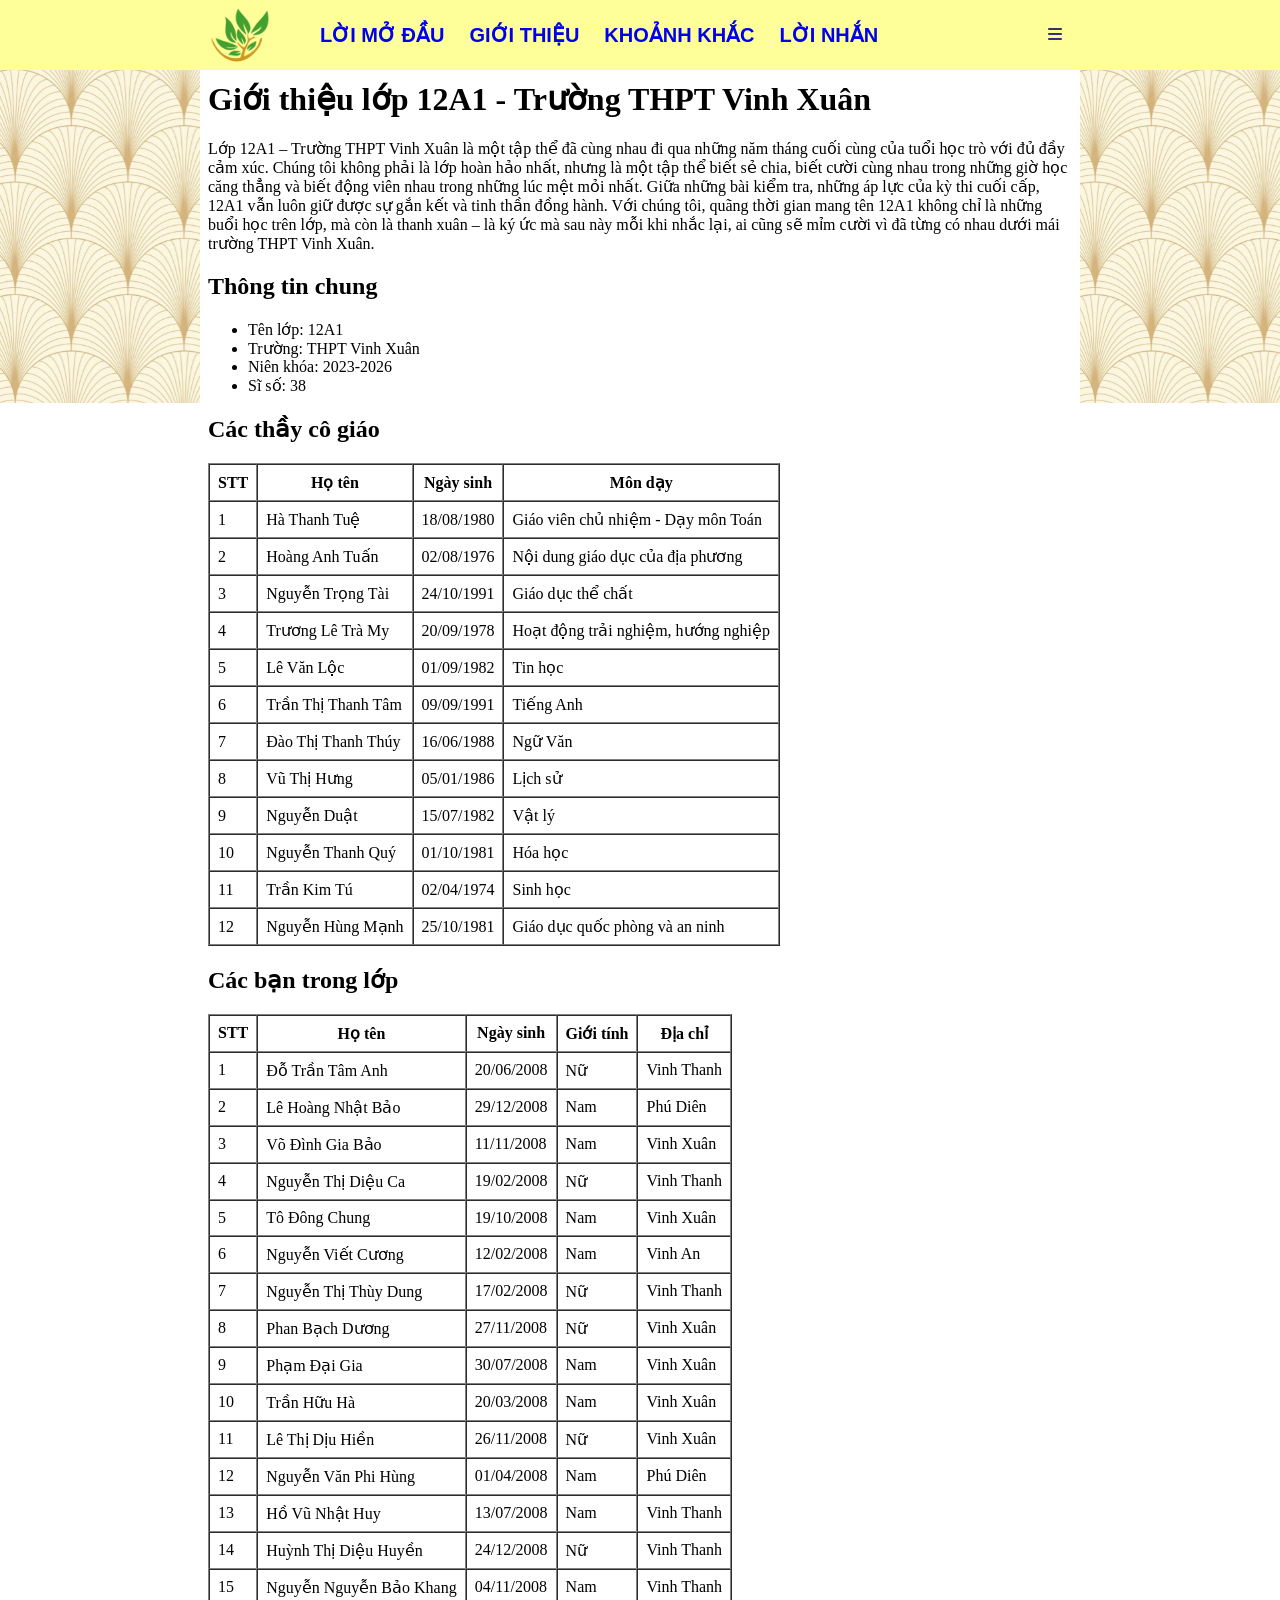
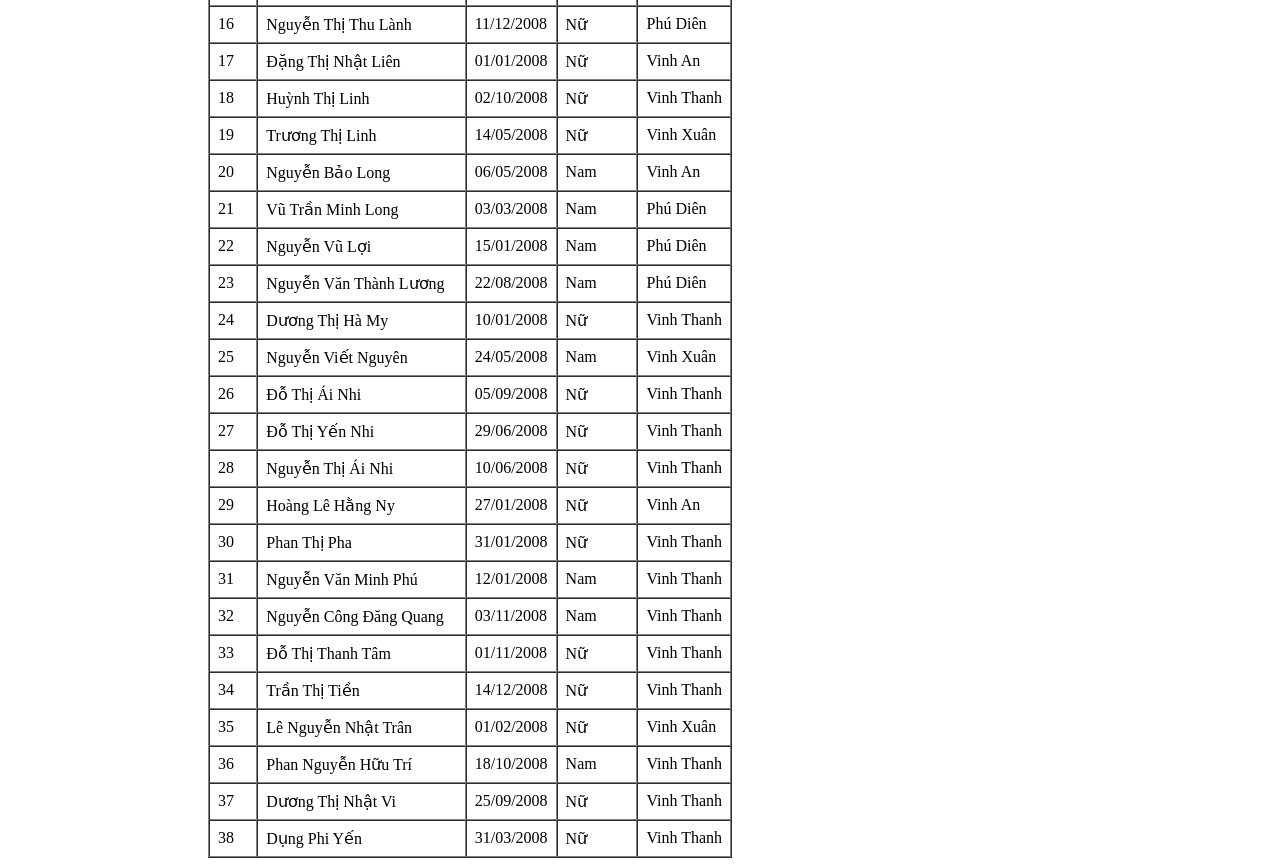
==== gioithieu.html @ f5e92925 "Update gioithieu.html" ====
<!DOCTYPE html>
<html lang="vi">
<head>
  <meta charset="UTF-8">
  <title>Giới thiệu</title>
  <link rel="stylesheet" href="css/style.css">
  <link rel="stylesheet" href="https://cdnjs.cloudflare.com/ajax/libs/font-awesome/6.5.1/css/all.min.css">
</head>
<body>
  <nav class="dieuhuong" >
    <div class="dieuhuong-trai">
        <a href="index.html" class="logohome">
            <img src="images/LOGOHOME.PNG" class="logohome">
        </a>
        <ul class="noidung">
          <li><a href="loimodau.html">Lời mở đầu</a></li>
          <li><a href="gioithieu.html">Giới thiệu</a></li>
          <li><a href="khoanhkhac.html">Khoảnh khắc</a></li>
          <li><a href="loinhan.html">Lời nhắn</a></li>
        </ul>
    </div>

    <div class="dieuhuong-phai">
        <i class="fas fa-bars"></i>
 
    </div>
</nav>
   <div class="tuongbentrai">
    <img src="images/TUONG.png" width="200"  >
</div>
<div class="tuongbenphai">
    <img src="images/TUONG.png" width="200"  >
</div>
  <main class="noidungchinh">
  <h1> Giới thiệu lớp 12A1 - Trường THPT Vinh Xuân </h1>
  <p>Lớp 12A1 – Trường THPT Vinh Xuân là một tập thể đã cùng nhau đi qua những năm tháng cuối cùng của tuổi học trò với đủ đầy cảm xúc. Chúng tôi không phải là lớp hoàn hảo nhất, nhưng là một tập thể biết sẻ chia, biết cười cùng nhau trong những giờ học căng thẳng và biết động viên nhau trong những lúc mệt mỏi nhất. Giữa những bài kiểm tra, những áp lực của kỳ thi cuối cấp, 12A1 vẫn luôn giữ được sự gắn kết và tinh thần đồng hành. Với chúng tôi, quãng thời gian mang tên 12A1 không chỉ là những buổi học trên lớp, mà còn là thanh xuân – là ký ức mà sau này mỗi khi nhắc lại, ai cũng sẽ mỉm cười vì đã từng có nhau dưới mái trường THPT Vinh Xuân.</p>

  <h2>Thông tin chung</h2>
  <ul>
      <li>Tên lớp: 12A1</li>
      <li>Trường: THPT Vinh Xuân</li>
      <li>Niên khóa: 2023-2026</li>
      <li>Sĩ số: 38</li>
  </ul>
  <h2>Các thầy cô giáo</h2>
  <table border="1" cellspacing="0" cellpadding="8">
    <thead>
        <tr>
            <th>STT</th>
            <th>Họ tên</th>
            <th>Ngày sinh</th>
            <th>Môn dạy</th>
        </tr>
    </thead>
    <tbody>
        <tr>
            <td>1</td>
            <td>Hà Thanh Tuệ</td>
            <td>18/08/1980</td>
            <td>Giáo viên chủ nhiệm - Dạy môn Toán</td>
        </tr>
        <tr>
            <td>2</td>
            <td>Hoàng Anh Tuấn</td>
            <td>02/08/1976</td>
            <td>Nội dung giáo dục của địa phương</td>
        </tr>
        <tr>
            <td>3</td>
            <td>Nguyễn Trọng Tài</td>
            <td>24/10/1991</td>
            <td>Giáo dục thể chất</td>
        </tr>
        <tr>
            <td>4</td>
            <td>Trương Lê Trà My</td>
            <td>20/09/1978</td>
            <td>Hoạt động trải nghiệm, hướng nghiệp</td>
        </tr>
        <tr>
            <td>5</td>
            <td>Lê Văn Lộc</td>
            <td>01/09/1982</td>
            <td>Tin học</td>
        </tr>
        <tr>
            <td>6</td>
            <td>Trần Thị Thanh Tâm</td>
            <td>09/09/1991</td>
            <td>Tiếng Anh</td>
        </tr>
        <tr>
            <td>7</td>
            <td>Đào Thị Thanh Thúy</td>
            <td>16/06/1988</td>
            <td>Ngữ Văn</td>
        </tr>
        <tr>
            <td>8</td>
            <td>Vũ Thị Hưng</td>
            <td>05/01/1986</td>
            <td>Lịch sử</td>
        </tr>
        <tr>
            <td>9</td>
            <td>Nguyễn Duật</td>
            <td>15/07/1982</td>
            <td>Vật lý</td>
        </tr>
        <tr>
            <td>10</td>
            <td>Nguyễn Thanh Quý</td>
            <td>01/10/1981</td>
            <td>Hóa học</td>
        </tr>
        <tr>
            <td>11</td>
            <td>Trần Kim Tú</td>
            <td>02/04/1974</td>
            <td>Sinh học</td>
        </tr>
        <tr>
            <td>12</td>
            <td>Nguyễn Hùng Mạnh</td>
            <td>25/10/1981</td>
            <td>Giáo dục quốc phòng và an ninh</td>
        </tr>
    </tbody>
  </table>

  <h2>Các bạn trong lớp</h2>
  <table border="1" cellspacing="0" cellpadding="8">
    <thead>
        <tr>
            <th>STT</th>
            <th>Họ tên</th>
            <th>Ngày sinh</th>
            <th>Giới tính</th>
            <th>Địa chỉ</th>
        </tr>
    </thead>
    <tbody>
        <tr><td>1</td><td>Đỗ Trần Tâm Anh</td><td>20/06/2008</td><td>Nữ</td><td>Vinh Thanh</td></tr>
        <tr><td>2</td><td>Lê Hoàng Nhật Bảo</td><td>29/12/2008</td><td>Nam</td><td>Phú Diên</td></tr>
        <tr><td>3</td><td>Võ Đình Gia Bảo</td><td>11/11/2008</td><td>Nam</td><td>Vinh Xuân</td></tr>
        <tr><td>4</td><td>Nguyễn Thị Diệu Ca</td><td>19/02/2008</td><td>Nữ</td><td>Vinh Thanh</td></tr>
        <tr><td>5</td><td>Tô Đông Chung</td><td>19/10/2008</td><td>Nam</td><td>Vinh Xuân</td></tr>
        <tr><td>6</td><td>Nguyễn Viết Cương</td><td>12/02/2008</td><td>Nam</td><td>Vinh An</td></tr>
        <tr><td>7</td><td>Nguyễn Thị Thùy Dung</td><td>17/02/2008</td><td>Nữ</td><td>Vinh Thanh</td></tr>
        <tr><td>8</td><td>Phan Bạch Dương</td><td>27/11/2008</td><td>Nữ</td><td>Vinh Xuân</td></tr>
        <tr><td>9</td><td>Phạm Đại Gia</td><td>30/07/2008</td><td>Nam</td><td>Vinh Xuân</td></tr>
        <tr><td>10</td><td>Trần Hữu Hà</td><td>20/03/2008</td><td>Nam</td><td>Vinh Xuân</td></tr>
        <tr><td>11</td><td>Lê Thị Dịu Hiền</td><td>26/11/2008</td><td>Nữ</td><td>Vinh Xuân</td></tr>
        <tr><td>12</td><td>Nguyễn Văn Phi Hùng</td><td>01/04/2008</td><td>Nam</td><td>Phú Diên</td></tr>
        <tr><td>13</td><td>Hồ Vũ Nhật Huy</td><td>13/07/2008</td><td>Nam</td><td>Vinh Thanh</td></tr>
        <tr><td>14</td><td>Huỳnh Thị Diệu Huyền</td><td>24/12/2008</td><td>Nữ</td><td>Vinh Thanh</td></tr>
        <tr><td>15</td><td>Nguyễn Nguyễn Bảo Khang</td><td>04/11/2008</td><td>Nam</td><td>Vinh Thanh</td></tr>
        <tr><td>16</td><td>Nguyễn Thị Thu Lành</td><td>11/12/2008</td><td>Nữ</td><td>Phú Diên</td></tr>
        <tr><td>17</td><td>Đặng Thị Nhật Liên</td><td>01/01/2008</td><td>Nữ</td><td>Vinh An</td></tr>
        <tr><td>18</td><td>Huỳnh Thị Linh</td><td>02/10/2008</td><td>Nữ</td><td>Vinh Thanh</td></tr>
        <tr><td>19</td><td>Trương Thị Linh</td><td>14/05/2008</td><td>Nữ</td><td>Vinh Xuân</td></tr>
        <tr><td>20</td><td>Nguyễn Bảo Long</td><td>06/05/2008</td><td>Nam</td><td>Vinh An</td></tr>
        <tr><td>21</td><td>Vũ Trần Minh Long</td><td>03/03/2008</td><td>Nam</td><td>Phú Diên</td></tr>
        <tr><td>22</td><td>Nguyễn Vũ Lợi</td><td>15/01/2008</td><td>Nam</td><td>Phú Diên</td></tr>
        <tr><td>23</td><td>Nguyễn Văn Thành Lương</td><td>22/08/2008</td><td>Nam</td><td>Phú Diên</td></tr>
        <tr><td>24</td><td>Dương Thị Hà My</td><td>10/01/2008</td><td>Nữ</td><td>Vinh Thanh</td></tr>
        <tr><td>25</td><td>Nguyễn Viết Nguyên</td><td>24/05/2008</td><td>Nam</td><td>Vinh Xuân</td></tr>
        <tr><td>26</td><td>Đỗ Thị Ái Nhi</td><td>05/09/2008</td><td>Nữ</td><td>Vinh Thanh</td></tr>
        <tr><td>27</td><td>Đỗ Thị Yến Nhi</td><td>29/06/2008</td><td>Nữ</td><td>Vinh Thanh</td></tr>
        <tr><td>28</td><td>Nguyễn Thị Ái Nhi</td><td>10/06/2008</td><td>Nữ</td><td>Vinh Thanh</td></tr>
        <tr><td>29</td><td>Hoàng Lê Hằng Ny</td><td>27/01/2008</td><td>Nữ</td><td>Vinh An</td></tr>
        <tr><td>30</td><td>Phan Thị Pha</td><td>31/01/2008</td><td>Nữ</td><td>Vinh Thanh</td></tr>
        <tr><td>31</td><td>Nguyễn Văn Minh Phú</td><td>12/01/2008</td><td>Nam</td><td>Vinh Thanh</td></tr>
        <tr><td>32</td><td>Nguyễn Công Đăng Quang</td><td>03/11/2008</td><td>Nam</td><td>Vinh Thanh</td></tr>
        <tr><td>33</td><td>Đỗ Thị Thanh Tâm</td><td>01/11/2008</td><td>Nữ</td><td>Vinh Thanh</td></tr>
        <tr><td>34</td><td>Trần Thị Tiền</td><td>14/12/2008</td><td>Nữ</td><td>Vinh Thanh</td></tr>
        <tr><td>35</td><td>Lê Nguyễn Nhật Trân</td><td>01/02/2008</td><td>Nữ</td><td>Vinh Xuân</td></tr>
        <tr><td>36</td><td>Phan Nguyễn Hữu Trí</td><td>18/10/2008</td><td>Nam</td><td>Vinh Thanh</td></tr>
        <tr><td>37</td><td>Dương Thị Nhật Vi</td><td>25/09/2008</td><td>Nữ</td><td>Vinh Thanh</td></tr>
        <tr><td>38</td><td>Dụng Phi Yến</td><td>31/03/2008</td><td>Nữ</td><td>Vinh Thanh</td></tr>
    </tbody>
</table>
  </main>
</body>
</html>
---- css/style.css ----
.logohome{width:100px;
          height:100px;
          margin-left: 95px;
}
.noidung{
        display: flex;
        margin-left: 85px;
        text-transform: uppercase;
        font-size: 20px;
        font-weight: bold;
        list-style: none;

}
.noidung a{ text-decoration: none;
            transition: transform 0.25s ease, color 0.25s ease;
            display: inline-block;

}
.noidung a:hover {
    transform: scale(1.2); 
    color: #FF00FF;
}
.noidung li{
    margin-right: 25px;}
.dieuhuong {
            top: 0;    
            left: 0;
            background-color: #FFFF99;
            display: flex;
            justify-content: space-between;
            align-items: center;
            height: 70px;     
            position: fixed; 
            width: 100%;
            }
.dieuhuong-trai { display: flex;
                  align-items: center;
                  font-family: "Arial";
}
.dieuhuong-phai {
            color: #333366;
            font-size: 16px;
            margin-left: 18px;
            margin-right: 218px;
            cursor: pointer;

}
            
.noidungchinh {
    margin-top: 80px; 
    margin-left: 200px;
    margin-right: 200px;
}
.tuongbentrai{
    left: 0;
    top:70px;
    position: fixed;
    height: 100%;
    background-image :url("images/TUONG.PNG");
    background-repeat: repeat-y;
    background-size: contain;
}
.tuongbenphai{
    right:0;
    top:70px;
    position: fixed;
    height: 100%;
    background-image :url("images/TUONG.PNG");
    background-repeat: repeat-y;
    background-size: contain;
}
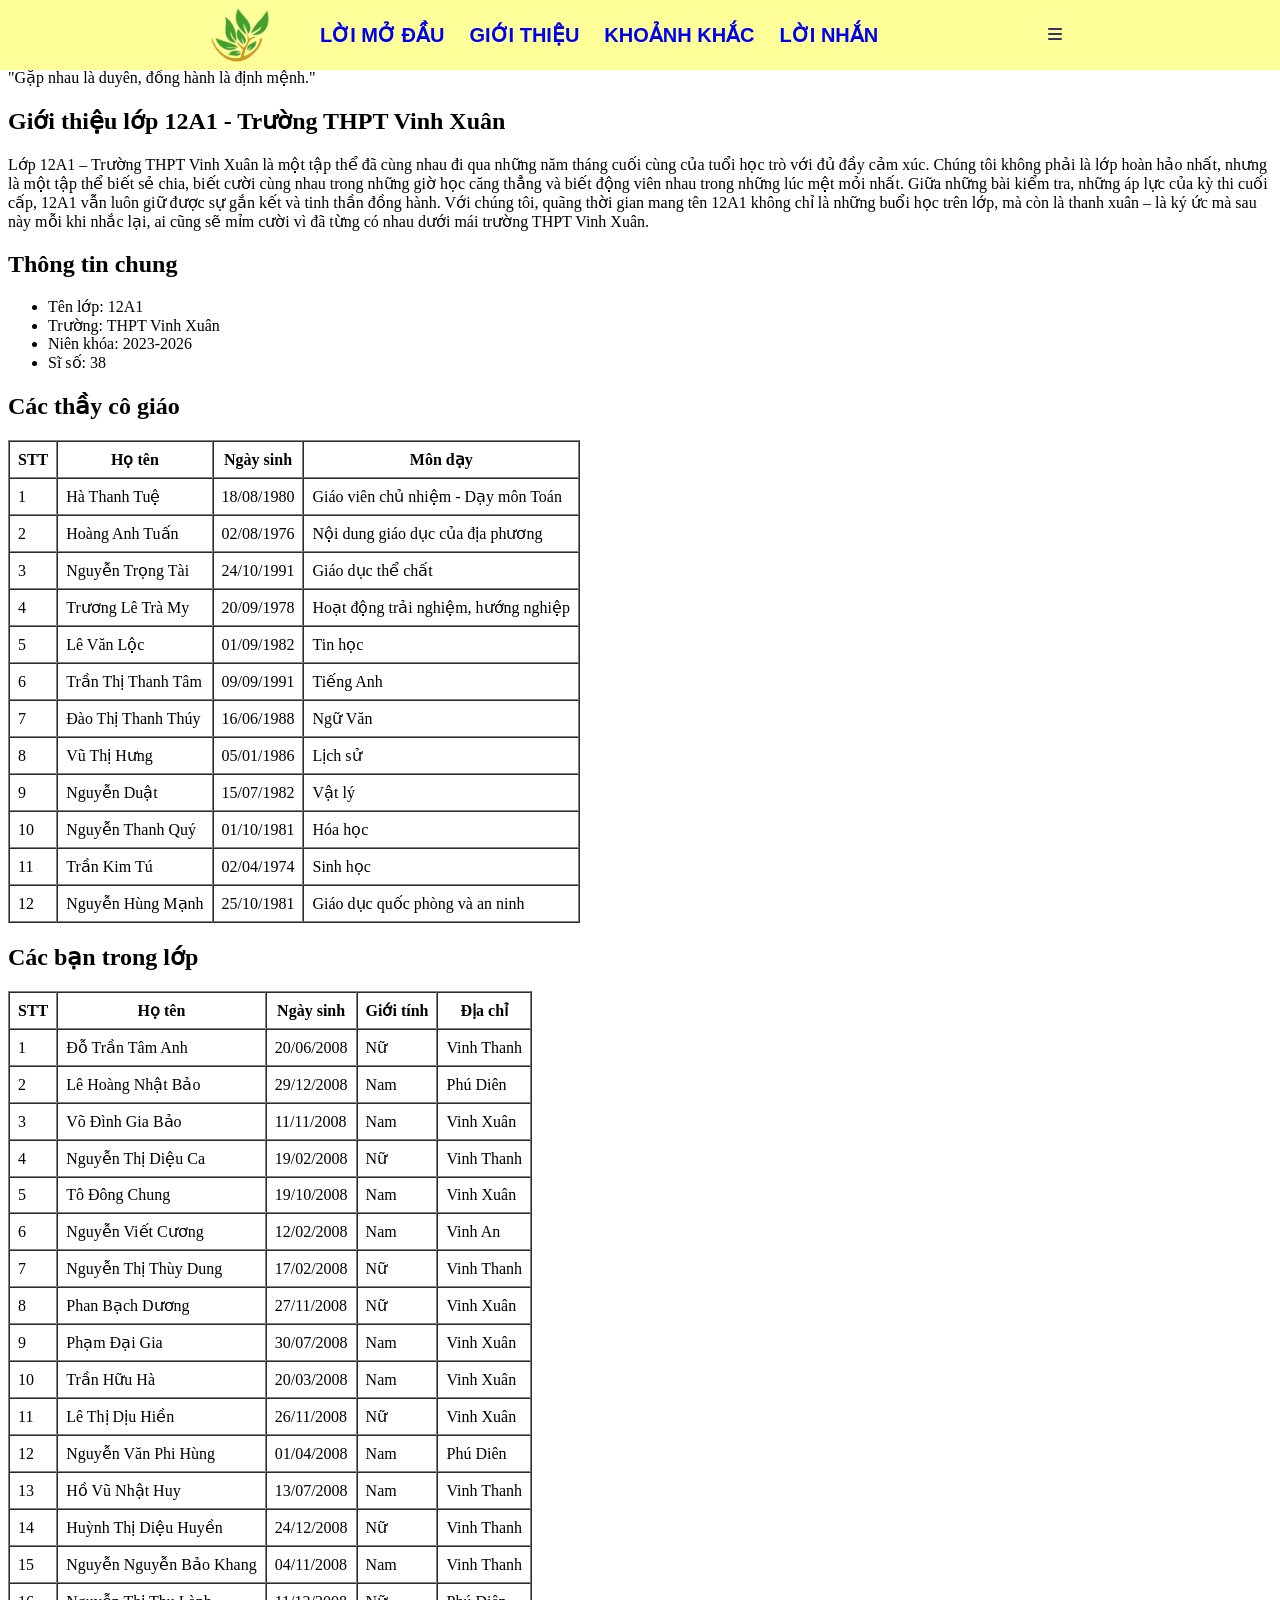
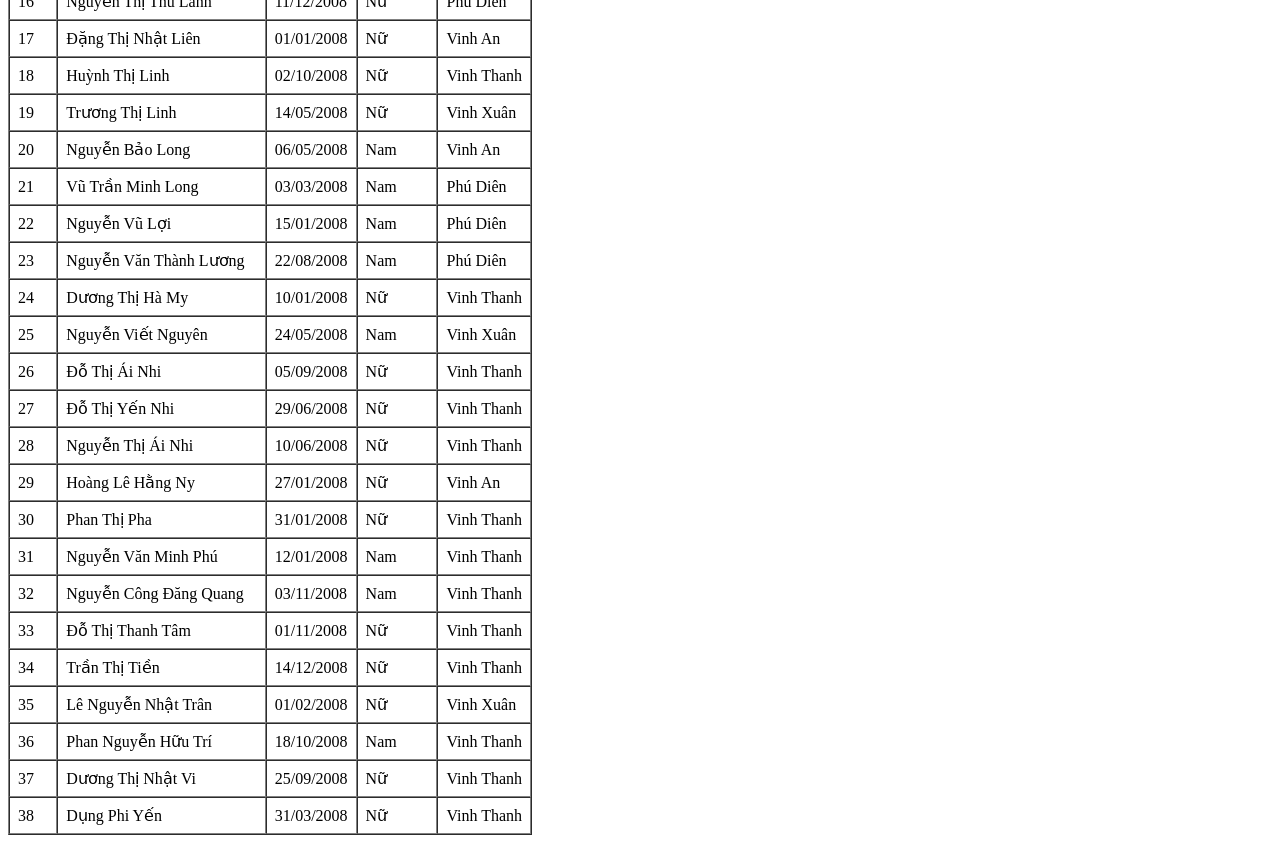
==== commit 700bb63b: "Update gioithieu.html" ====
--- a/gioithieu.html
+++ b/gioithieu.html
@@ -2,12 +2,14 @@
 <html lang="vi">
 <head>
   <meta charset="UTF-8">
-  <title>Giới thiệu</title>
+  <title>DẤU THỜI GIAN</title>
+  <link rel="icon" type="image/png" href="images/LOGOHOME.PNG">
   <link rel="stylesheet" href="css/style.css">
   <link rel="stylesheet" href="https://cdnjs.cloudflare.com/ajax/libs/font-awesome/6.5.1/css/all.min.css">
 </head>
 <body>
-  <nav class="dieuhuong" >
+
+<nav class="dieuhuong" >
     <div class="dieuhuong-trai">
         <a href="index.html" class="logohome">
             <img src="images/LOGOHOME.PNG" class="logohome">
@@ -25,14 +27,14 @@
  
     </div>
 </nav>
-   <div class="tuongbentrai">
-    <img src="images/TUONG.png" width="200"  >
-</div>
-<div class="tuongbenphai">
-    <img src="images/TUONG.png" width="200"  >
-</div>
-  <main class="noidungchinh">
-  <h1> Giới thiệu lớp 12A1 - Trường THPT Vinh Xuân </h1>
+
+  <section class="hero">
+    <h1>DẤU THỜI GIAN</h1>
+    <p>"Gặp nhau là duyên, đồng hành là định mệnh."</p>
+  </section>
+
+  <section class="card intro">
+        <h1> Giới thiệu lớp 12A1 - Trường THPT Vinh Xuân </h1>
   <p>Lớp 12A1 – Trường THPT Vinh Xuân là một tập thể đã cùng nhau đi qua những năm tháng cuối cùng của tuổi học trò với đủ đầy cảm xúc. Chúng tôi không phải là lớp hoàn hảo nhất, nhưng là một tập thể biết sẻ chia, biết cười cùng nhau trong những giờ học căng thẳng và biết động viên nhau trong những lúc mệt mỏi nhất. Giữa những bài kiểm tra, những áp lực của kỳ thi cuối cấp, 12A1 vẫn luôn giữ được sự gắn kết và tinh thần đồng hành. Với chúng tôi, quãng thời gian mang tên 12A1 không chỉ là những buổi học trên lớp, mà còn là thanh xuân – là ký ức mà sau này mỗi khi nhắc lại, ai cũng sẽ mỉm cười vì đã từng có nhau dưới mái trường THPT Vinh Xuân.</p>
 
   <h2>Thông tin chung</h2>
@@ -179,12 +181,8 @@
         <tr><td>37</td><td>Dương Thị Nhật Vi</td><td>25/09/2008</td><td>Nữ</td><td>Vinh Thanh</td></tr>
         <tr><td>38</td><td>Dụng Phi Yến</td><td>31/03/2008</td><td>Nữ</td><td>Vinh Thanh</td></tr>
     </tbody>
-</table>
-  </main>
+    </table>
+  </section>
+
 </body>
 </html>
-
-
-
-
-
--- a/css/style.css
+++ b/css/style.css
@@ -55,8 +55,9 @@
     left: 0;
     top:70px;
     position: fixed;
+    width:200px;
     height: 100%;
-    background-image :url("images/TUONG.PNG");
+    background-image :url("../images/TUONG.png");
     background-repeat: repeat-y;
     background-size: contain;
 }
@@ -64,8 +65,10 @@
     right:0;
     top:70px;
     position: fixed;
+    width:200px;
     height: 100%;
-    background-image :url("images/TUONG.PNG");
+    background-image :url("../images/TUONG.png");
     background-repeat: repeat-y;
     background-size: contain;
+          
 }
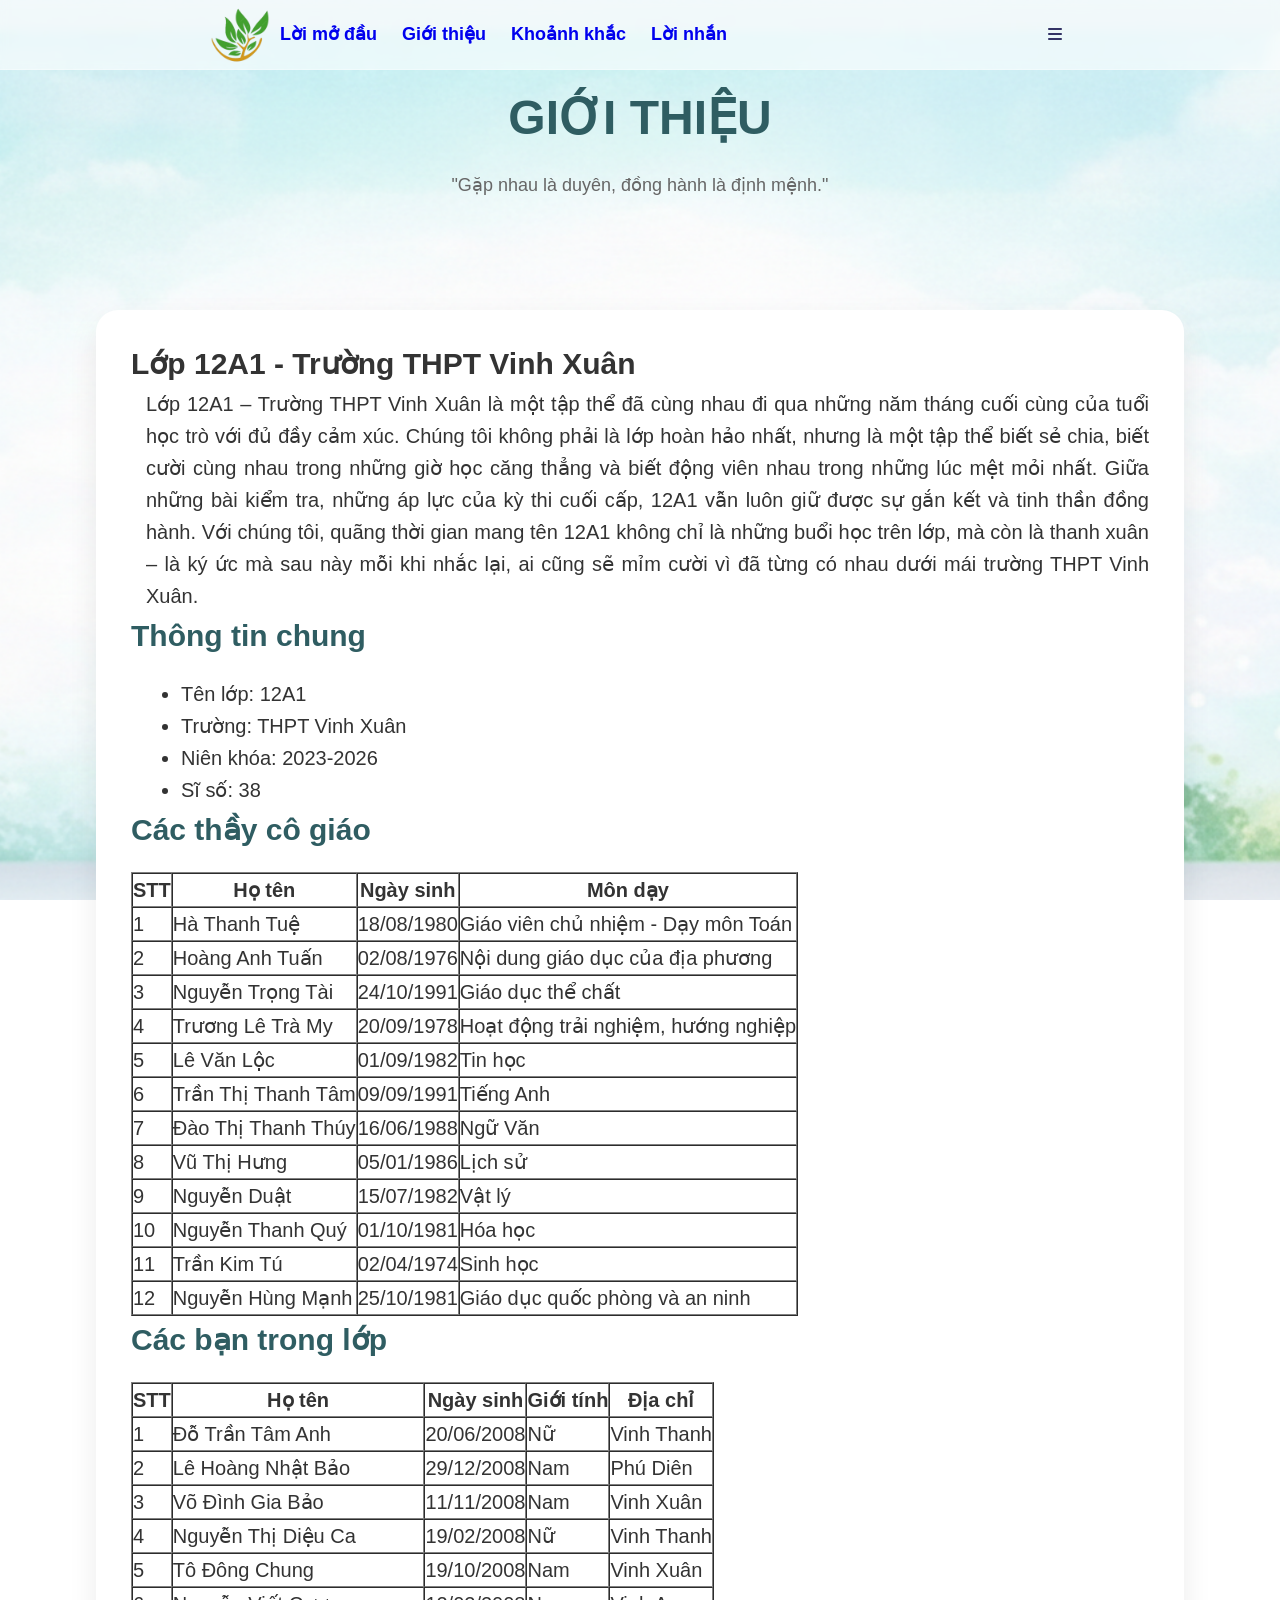
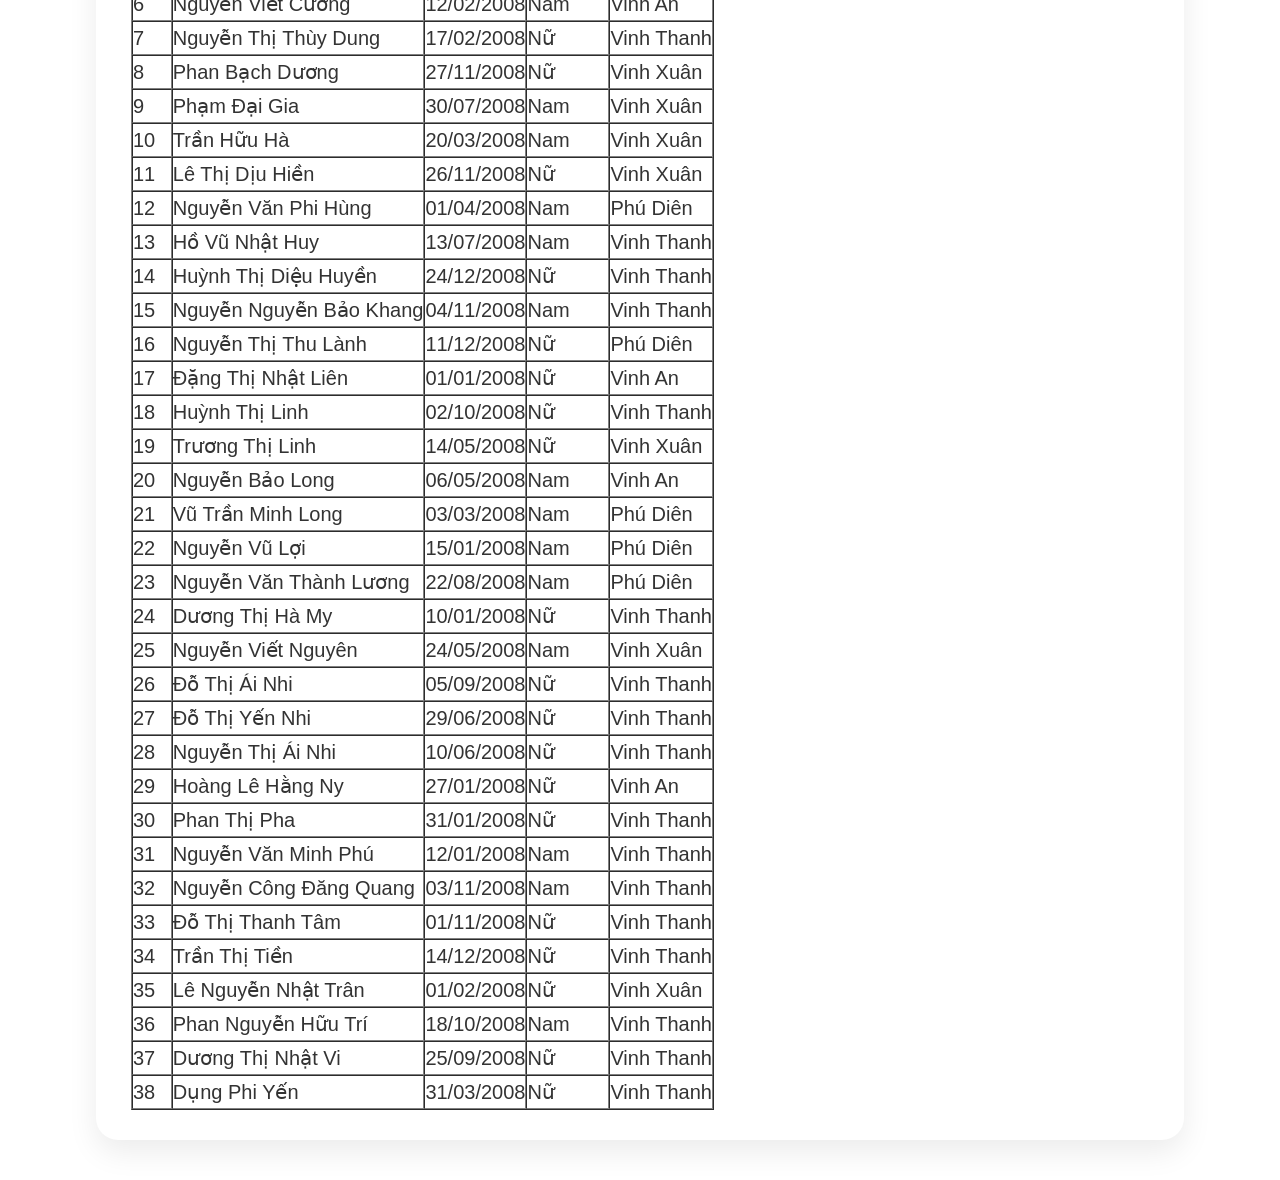
==== commit d7253008: "Update gioithieu.html" ====
--- a/gioithieu.html
+++ b/gioithieu.html
@@ -29,12 +29,12 @@
 </nav>
 
   <section class="hero">
-    <h1>DẤU THỜI GIAN</h1>
+    <h1>GIỚI THIỆU</h1>
     <p>"Gặp nhau là duyên, đồng hành là định mệnh."</p>
   </section>
 
   <section class="card intro">
-        <h1> Giới thiệu lớp 12A1 - Trường THPT Vinh Xuân </h1>
+        <h1> Lớp 12A1 - Trường THPT Vinh Xuân </h1>
   <p>Lớp 12A1 – Trường THPT Vinh Xuân là một tập thể đã cùng nhau đi qua những năm tháng cuối cùng của tuổi học trò với đủ đầy cảm xúc. Chúng tôi không phải là lớp hoàn hảo nhất, nhưng là một tập thể biết sẻ chia, biết cười cùng nhau trong những giờ học căng thẳng và biết động viên nhau trong những lúc mệt mỏi nhất. Giữa những bài kiểm tra, những áp lực của kỳ thi cuối cấp, 12A1 vẫn luôn giữ được sự gắn kết và tinh thần đồng hành. Với chúng tôi, quãng thời gian mang tên 12A1 không chỉ là những buổi học trên lớp, mà còn là thanh xuân – là ký ức mà sau này mỗi khi nhắc lại, ai cũng sẽ mỉm cười vì đã từng có nhau dưới mái trường THPT Vinh Xuân.</p>
 
   <h2>Thông tin chung</h2>
--- a/css/style.css
+++ b/css/style.css
@@ -1,12 +1,41 @@
-.logohome{width:100px;
-          height:100px;
-          margin-left: 95px;
+* {
+  margin: 0;
+  padding: 0;
+  box-sizing: border-box;
+  font-family: 'Segoe UI', Tahoma, sans-serif;
 }
+
+body {
+  background-image: url("../images/bautroi.png");
+    
+    /* Hình nền không bị lặp lại */
+    background-repeat: no-repeat;
+    /* Hình nền luôn cố định khi cuộn trang (tùy chọn, trông rất chuyên nghiệp) */
+    background-attachment: fixed;
+    /* Quan trọng nhất: Hình nền phủ kín toàn bộ chiều ngang và chiều cao */
+    background-size: cover;
+    /* Căn chỉnh hình nền luôn nằm chính giữa */
+    background-position: center;
+    /* Đảm bảo body luôn có chiều cao tối thiểu bằng màn hình */
+    min-height: 100vh;
+    margin: 0;
+
+  color: #333;
+  line-height: 1.6;
+}
+
+
+.logohome{
+  width:100px;
+  height:100px;
+  margin-left: 95px;
+}
+
 .noidung{
+        font-family: 'Segoe UI', Tahoma, sans-serif;;
         display: flex;
         margin-left: 85px;
-        text-transform: uppercase;
-        font-size: 20px;
+        font-size: 18px;
         font-weight: bold;
         list-style: none;
 
@@ -22,17 +51,21 @@
 }
 .noidung li{
     margin-right: 25px;}
+
 .dieuhuong {
-            top: 0;    
-            left: 0;
-            background-color: #FFFF99;
-            display: flex;
-            justify-content: space-between;
-            align-items: center;
-            height: 70px;     
-            position: fixed; 
-            width: 100%;
-            }
+    top: 0;    
+    left: 0;
+    background: rgba(255, 255, 255, 0.6); /* Màu trắng trong suốt */
+    backdrop-filter: blur(5px);         /* Làm mờ ảnh nền phía sau */
+    border-bottom: 1px solid rgba(255, 255, 255, 0.3);
+    display: flex;
+    justify-content: space-between;
+    align-items: center;
+    height: 70px;     
+    position: fixed; 
+    width: 100%;
+}
+
 .dieuhuong-trai { display: flex;
                   align-items: center;
                   font-family: "Arial";
@@ -45,30 +78,55 @@
             cursor: pointer;
 
 }
-            
+         
+
 .noidungchinh {
     margin-top: 80px; 
     margin-left: 200px;
     margin-right: 200px;
 }
-.tuongbentrai{
-    left: 0;
-    top:70px;
-    position: fixed;
-    width:200px;
-    height: 100%;
-    background-image :url("../images/TUONG.png");
-    background-repeat: repeat-y;
-    background-size: contain;
+
+/* ================= HERO  ================= */
+.hero {
+  font-size: 20px;
+  text-align: center;
+  padding: 80px 20px 70px;
 }
-.tuongbenphai{
-    right:0;
-    top:70px;
-    position: fixed;
-    width:200px;
-    height: 100%;
-    background-image :url("../images/TUONG.png");
-    background-repeat: repeat-y;
-    background-size: contain;
-          
+
+.hero h1 {
+  font-size: 48px;
+  color: #2f5d62;
+  margin-bottom: 14px;
 }
+
+.hero p {
+  font-size: 18px;
+  color: #666;
+}
+
+/* ================= CARD  ================= */
+
+.card {
+  font-size: 20px;
+  background: #ffffff;
+  width: 85%;
+  margin: 40px auto;
+  padding: 30px 35px;
+  border-radius: 22px;
+  box-shadow: 0 12px 30px rgba(0, 0, 0, 0.08);
+}
+
+.card ul{
+  padding-left: 50px; /* thụt lề vào sâu hơn */
+}
+
+.card p{
+  text-align: justify;
+  padding-left: 15px;
+}
+
+.card h2 {
+  margin-bottom: 18px;
+  color: #2f5d62;
+}
+
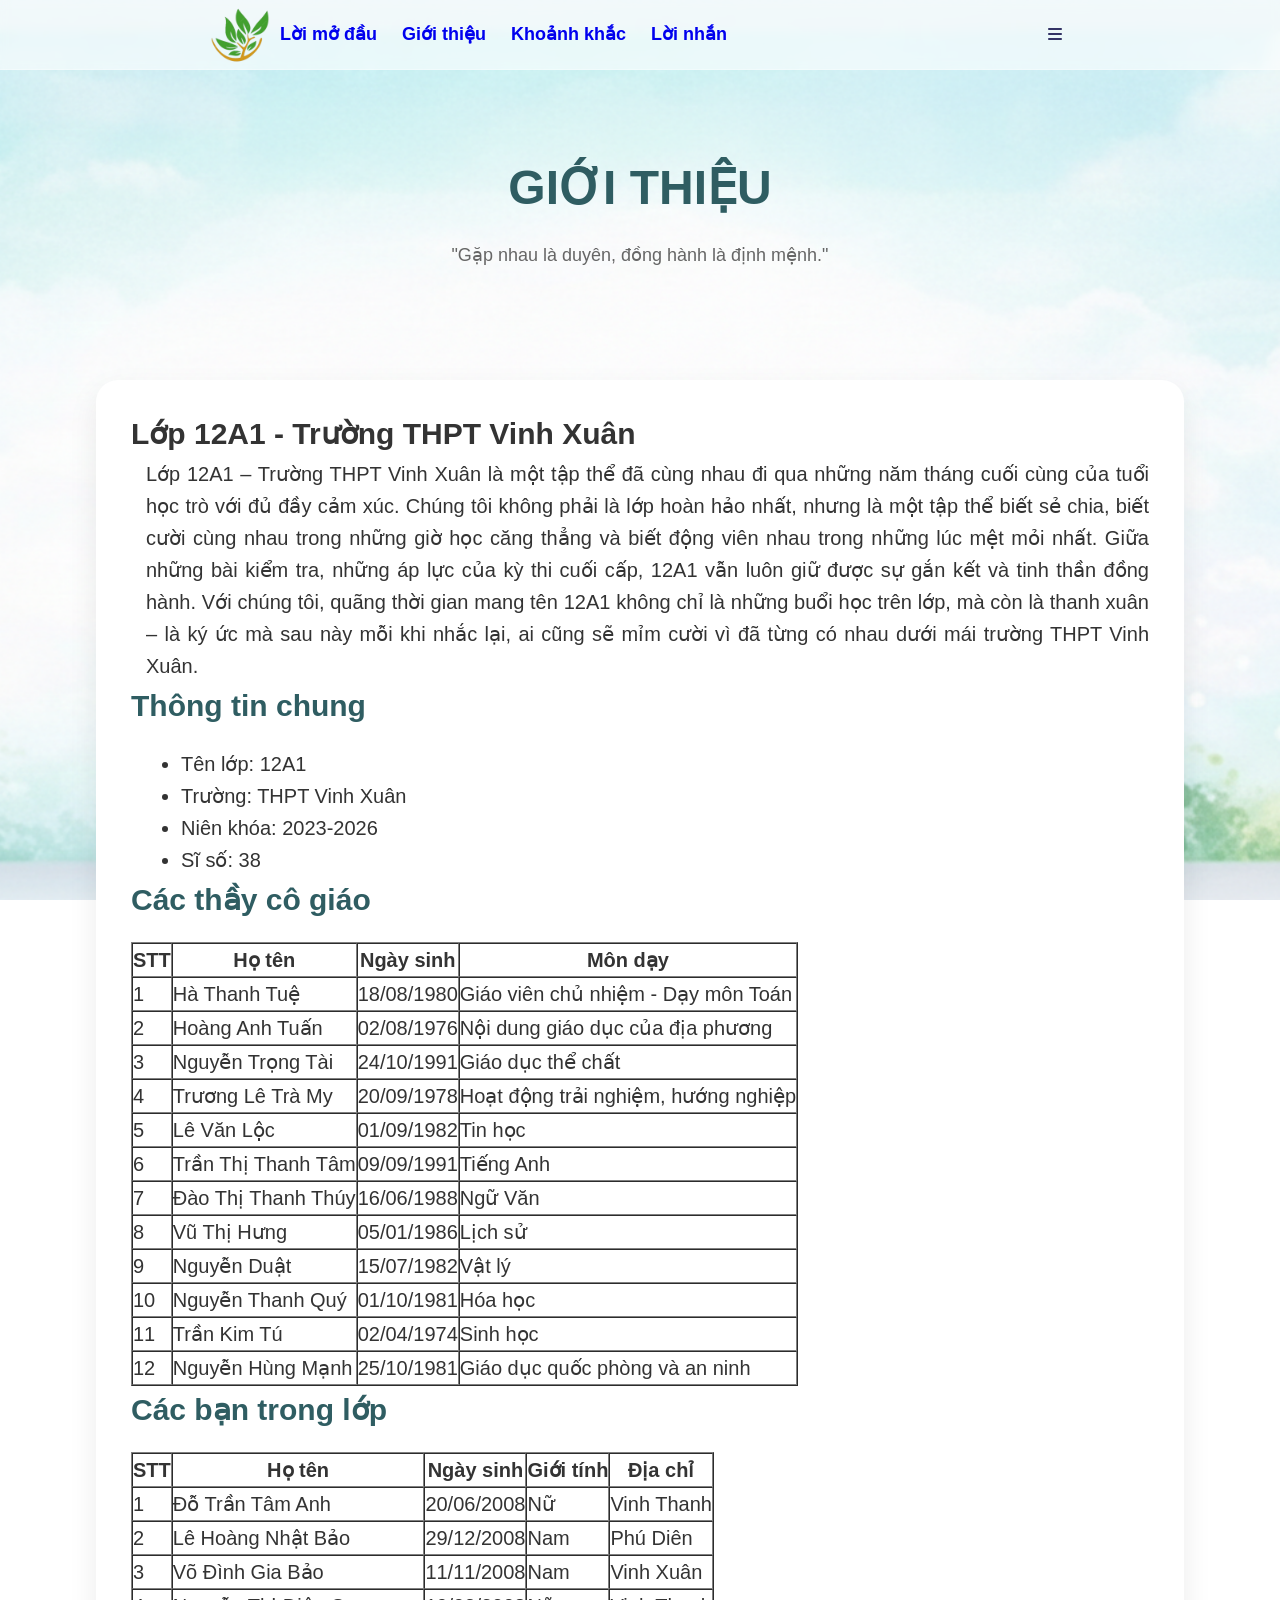
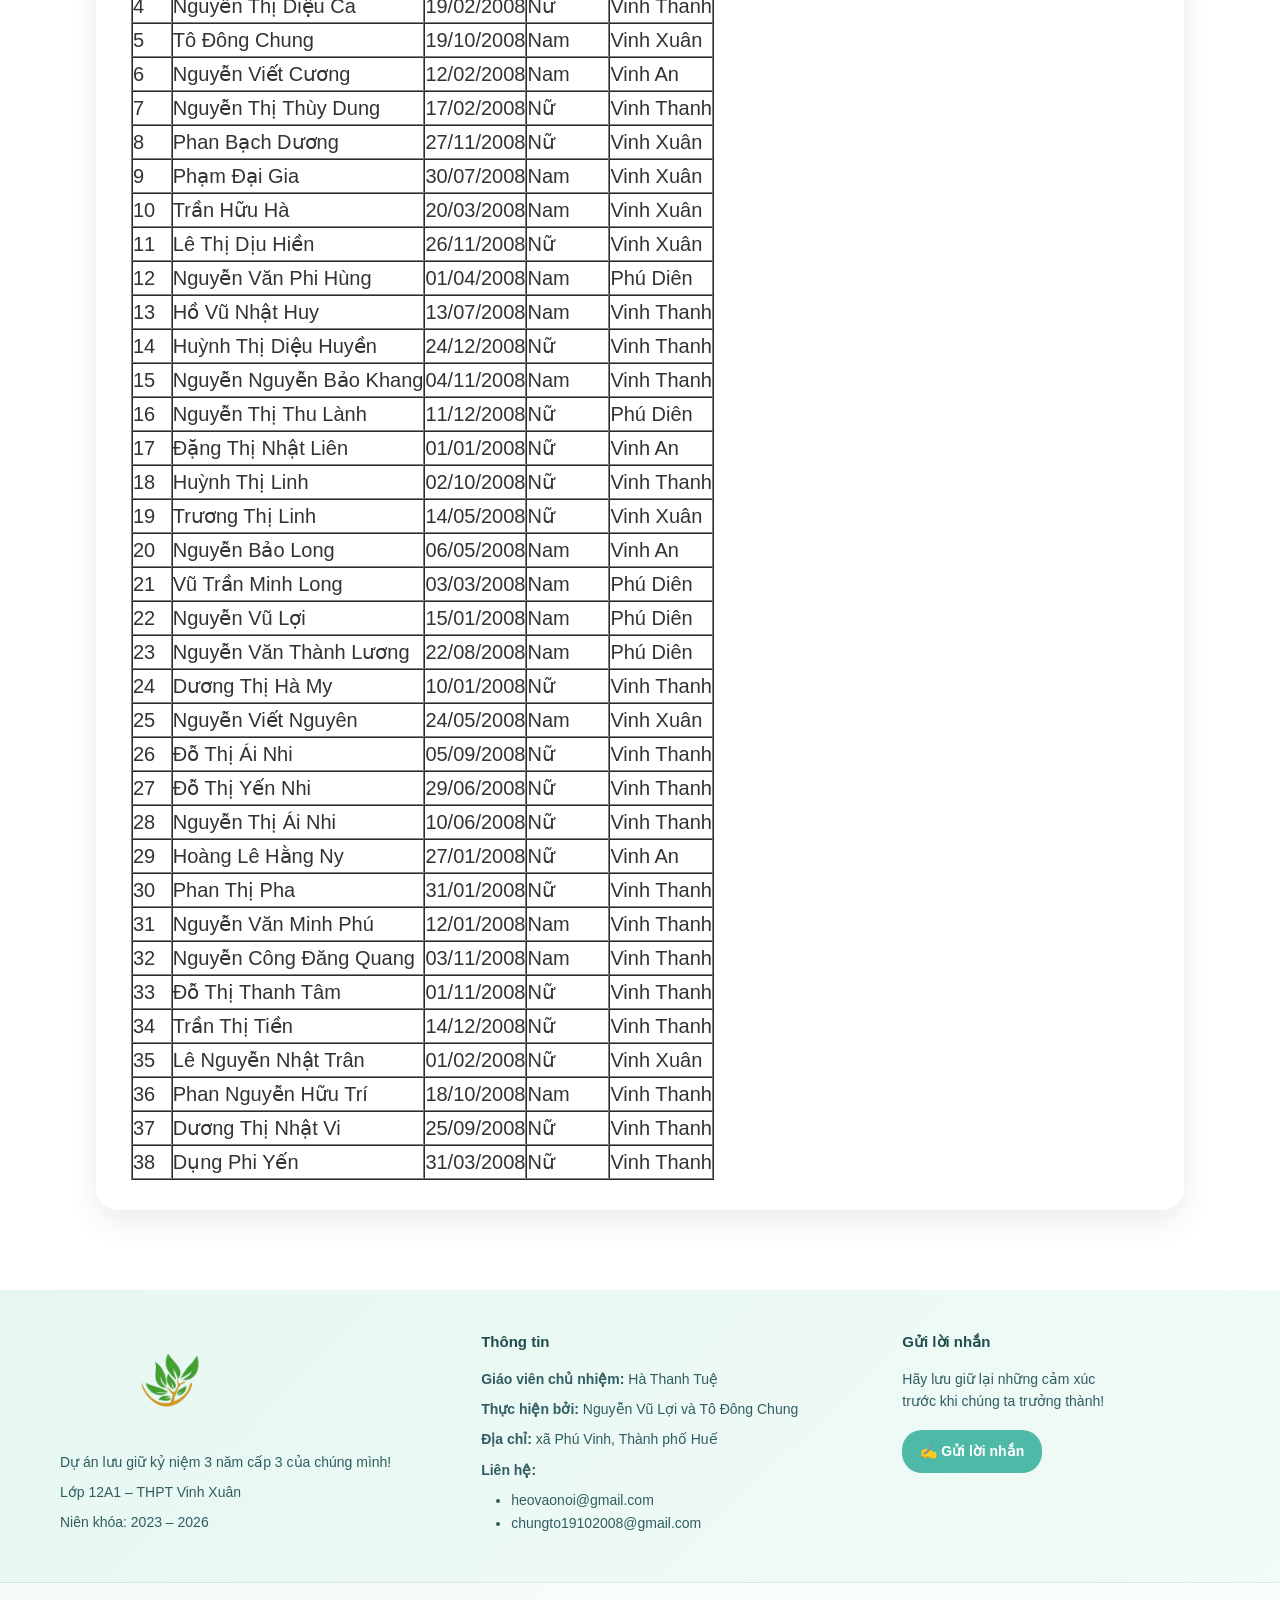
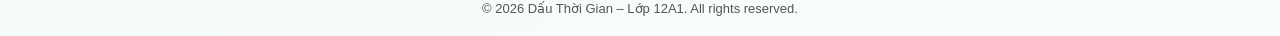
==== commit 0857d28f: "Update gioithieu.html" ====
--- a/gioithieu.html
+++ b/gioithieu.html
@@ -184,5 +184,45 @@
     </table>
   </section>
 
+  <footer class="footer">
+  <div class="footer-top">
+
+    <div class="footer-col">
+      <h4 style="padding-left:60px;">
+        <a href="index.html">
+          <img src="images/LOGOHOME.PNG" width="100" height="100">
+        </a>
+      </h4>
+
+      <p>Dự án lưu giữ kỷ niệm 3 năm cấp 3 của chúng mình!</p>
+      <p>Lớp 12A1 – THPT Vinh Xuân</p>
+      <p>Niên khóa: 2023 – 2026</p>
+    </div>
+
+    <div class="footer-col">
+      <h4>Thông tin</h4>
+      <p><b>Giáo viên chủ nhiệm:</b> Hà Thanh Tuệ</p>
+      <p><b>Thực hiện bởi:</b> Nguyễn Vũ Lợi và Tô Đông Chung</p>
+      <p><b>Địa chỉ:</b> xã Phú Vinh, Thành phố Huế</p>
+      <p><b>Liên hệ:</b></p>
+      <ul style="padding-left: 30px;">
+        <li> heovaonoi@gmail.com</li>
+        <li> chungto19102008@gmail.com</li>
+      </ul>
+    </div>
+
+    <div class="footer-col">
+      <h4>Gửi lời nhắn</h4>
+      <p>Hãy lưu giữ lại những cảm xúc<br>trước khi chúng ta trưởng thành!</p>
+      <a href="loinhan.html" class="footer-btn">✍ Gửi lời nhắn</a>
+    </div>
+
+  </div>
+
+  <div class="footer-bottom">
+    © 2026 Dấu Thời Gian – Lớp 12A1. All rights reserved.
+  </div>
+</footer>
+  
 </body>
 </html>
--- a/css/style.css
+++ b/css/style.css
@@ -62,7 +62,7 @@
     justify-content: space-between;
     align-items: center;
     height: 70px;     
-    position: fixed; 
+    
     width: 100%;
 }
 
@@ -130,3 +130,206 @@
   color: #2f5d62;
 }
 
+/* ================= GALLERY ================= */
+
+.gallery {
+  display: flex;       /* Dùng flex là đơn giản nhất */
+  grid-template-columns: repeat(auto-fit, minmax(220px, 1fr));
+  flex-wrap: wrap;     /* Cho phép xuống hàng */
+  gap: 10px;           /* Khoảng cách giữa các khối ảnh */
+  padding: 10px;
+  justify-content: center; /* Căn giữa các ảnh cho đẹp */
+}
+
+.photo {
+  background: #f7fbfa;
+  border-radius: 18px;
+  overflow: hidden; /*ảnh không tràn ra ngoài khi zoom */
+  text-align: center;
+  box-shadow: 0 6px 15px rgba(0, 0, 0, 0.06);
+  transition: transform 0.3s ease; /* Hiệu ứng mượt cho cả khối */
+  width: 48%;    /* Để 48% để dư ra 4% làm khoảng cách giữa 2 ảnh cho đẹp */
+  float: left;   /* Lệnh "thần thánh" để các khối tự bám sát vào nhau */
+  margin: 1%;      
+  box-sizing: border-box; /* Giữ cho ảnh không bị đẩy xuống khi có viền */
+  padding: 10px;
+  margin-bottom: 10px;
+}
+
+/* Hiệu ứng khi di chuột vào cả khung ảnh */
+.photo:hover {
+  transform: translateY(-5px); /* Khối ảnh hơi bay lên */
+  box-shadow: 0 10px 20px rgba(0, 0, 0, 0.12);
+}
+
+.photo img {
+  width: 100%;
+  height: 80%;
+  object-fit: cover;
+  display: block; /*CHỮ KHÔNG BỊ ĐÈ*/
+  transition: transform 0.5s ease; /* Hiệu ứng zoom mượt */
+}
+
+/* Hiệu ứng zoom ảnh khi di chuột vào khối .photo */
+.photo:hover img {
+  transform: scale(1.1); /* Ảnh phóng to 10% bên trong khung */
+}
+
+.photo p {
+  text-align: center;
+  margin: 0;
+  padding: 30px 25px;
+  font-size: 30px;
+  color: #444;
+  font-weight: 600;
+  width: 100%;
+}
+
+/* ================= LỜI NHẮN ================= */
+.feedback-section {
+    padding: 50px 20px;
+    display: flex;
+    justify-content: center;
+}
+
+.feedback-container {
+    background: rgba(255, 255, 255, 0.8); /* Nền trắng mờ */
+    backdrop-filter: blur(10px);         /* Làm mờ hậu cảnh */
+    padding: 40px;
+    border-radius: 25px;
+    box-shadow: 0 10px 30px rgba(0, 0, 0, 0.05);
+    max-width: 800px;
+    width: 100%;
+}
+
+.feedback-container h2 {
+    color: #2c3e50;
+    text-align: center;
+    margin-bottom: 30px;
+    font-size: 24px;
+}
+
+/* Trang trí các ô Input và Textarea */
+.input-group {
+    display: grid;
+    grid-template-columns: 1fr 1fr;
+    gap: 20px;
+    margin-bottom: 20px;
+}
+
+input, textarea {
+    width: 100%;
+    padding: 15px;
+    border: 1px solid rgba(0, 0, 0, 0.1);
+    border-radius: 12px;
+    background: rgba(255, 255, 255, 0.5);
+    font-family: inherit;
+    transition: all 0.3s ease;
+}
+
+input:focus, textarea:focus {
+    outline: none;
+    border-color: #3498db;
+    background: #fff;
+    box-shadow: 0 0 10px rgba(52, 152, 219, 0.2);
+}
+
+/* Nút Gửi */
+.btn-send {
+    background: linear-gradient(135deg, #74b9ff, #0984e3);
+    color: white;
+    padding: 15px 30px;
+    border: none;
+    border-radius: 50px;
+    font-weight: bold;
+    cursor: pointer;
+    transition: transform 0.3s ease;
+    display: block;
+    margin: 20px auto 0;
+}
+
+.btn-send:hover {
+    transform: scale(1.05);
+    box-shadow: 0 5px 15px rgba(9, 132, 227, 0.3);
+}
+
+/* Thông tin liên hệ phía dưới */
+.contact-info {
+    margin-top: 40px;
+    border-top: 1px dashed #ccc;
+    padding-top: 20px;
+}
+
+.contact-info h3 {
+    font-size: 18px;
+    color: #2d3436;
+}
+
+.contact-info p {
+    font-size: 14px;
+    color: #636e72;
+    margin: 8px 0;
+}
+
+/* ================= FOOTER ================= */
+
+.footer {
+  background: linear-gradient(135deg, #e6f7f1, #f2fbf7);
+  margin-top: 80px;
+  font-size: 14px;
+  color: #2f5d62;
+}
+
+.footer-top {
+  display: grid;
+  grid-template-columns: 1.2fr 1.2fr 1fr;
+  gap: 40px;
+  padding: 40px 60px;
+  border-bottom: 1px solid rgba(0, 0, 0, 0.08);
+}
+
+.footer-col h4 {
+  margin-bottom: 14px;
+  font-size: 15px;
+  color: #1f4d4f;
+}
+
+.footer-col p {
+  margin-bottom: 8px;
+  line-height: 1.6;
+}
+
+/* NÚT CTA */
+.footer-btn {
+  display: inline-block;
+  margin-top: 10px;
+  padding: 10px 18px;
+  background: #4fb9a7;
+  color: #ffffff;
+  text-decoration: none;
+  border-radius: 20px;
+  font-weight: 600;
+  transition: 0.3s;
+}
+
+.footer-btn:hover {
+  background: #3a8f7f;
+}
+
+/* DÒNG BẢN QUYỀN */
+.footer-bottom {
+  text-align: center;
+  padding: 16px;
+  font-size: 13px;
+  color: #555;
+  background: rgba(255, 255, 255, 0.6);
+}
+
+/* ================= RESPONSIVE ================= */
+
+@media (max-width: 768px) {
+  .footer-top {
+    grid-template-columns: 1fr;
+    padding: 30px 24px;
+  }
+}
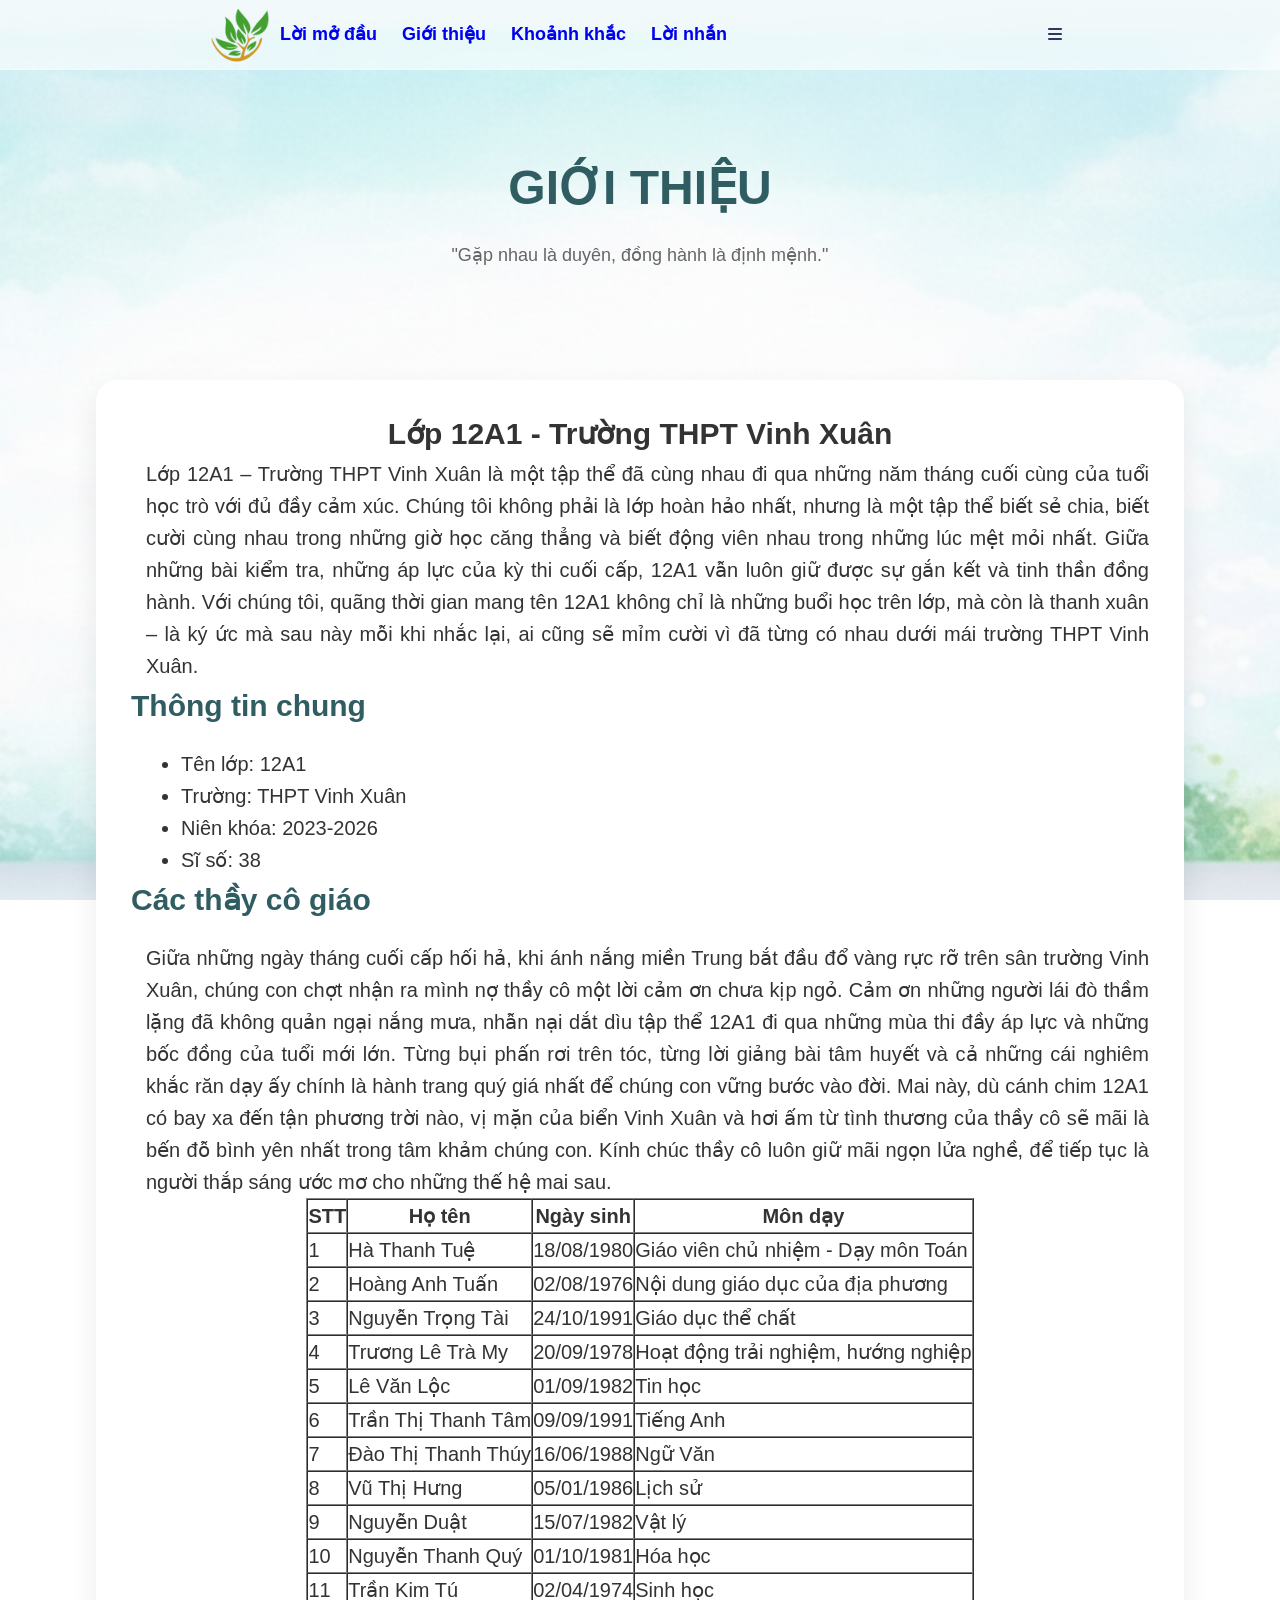
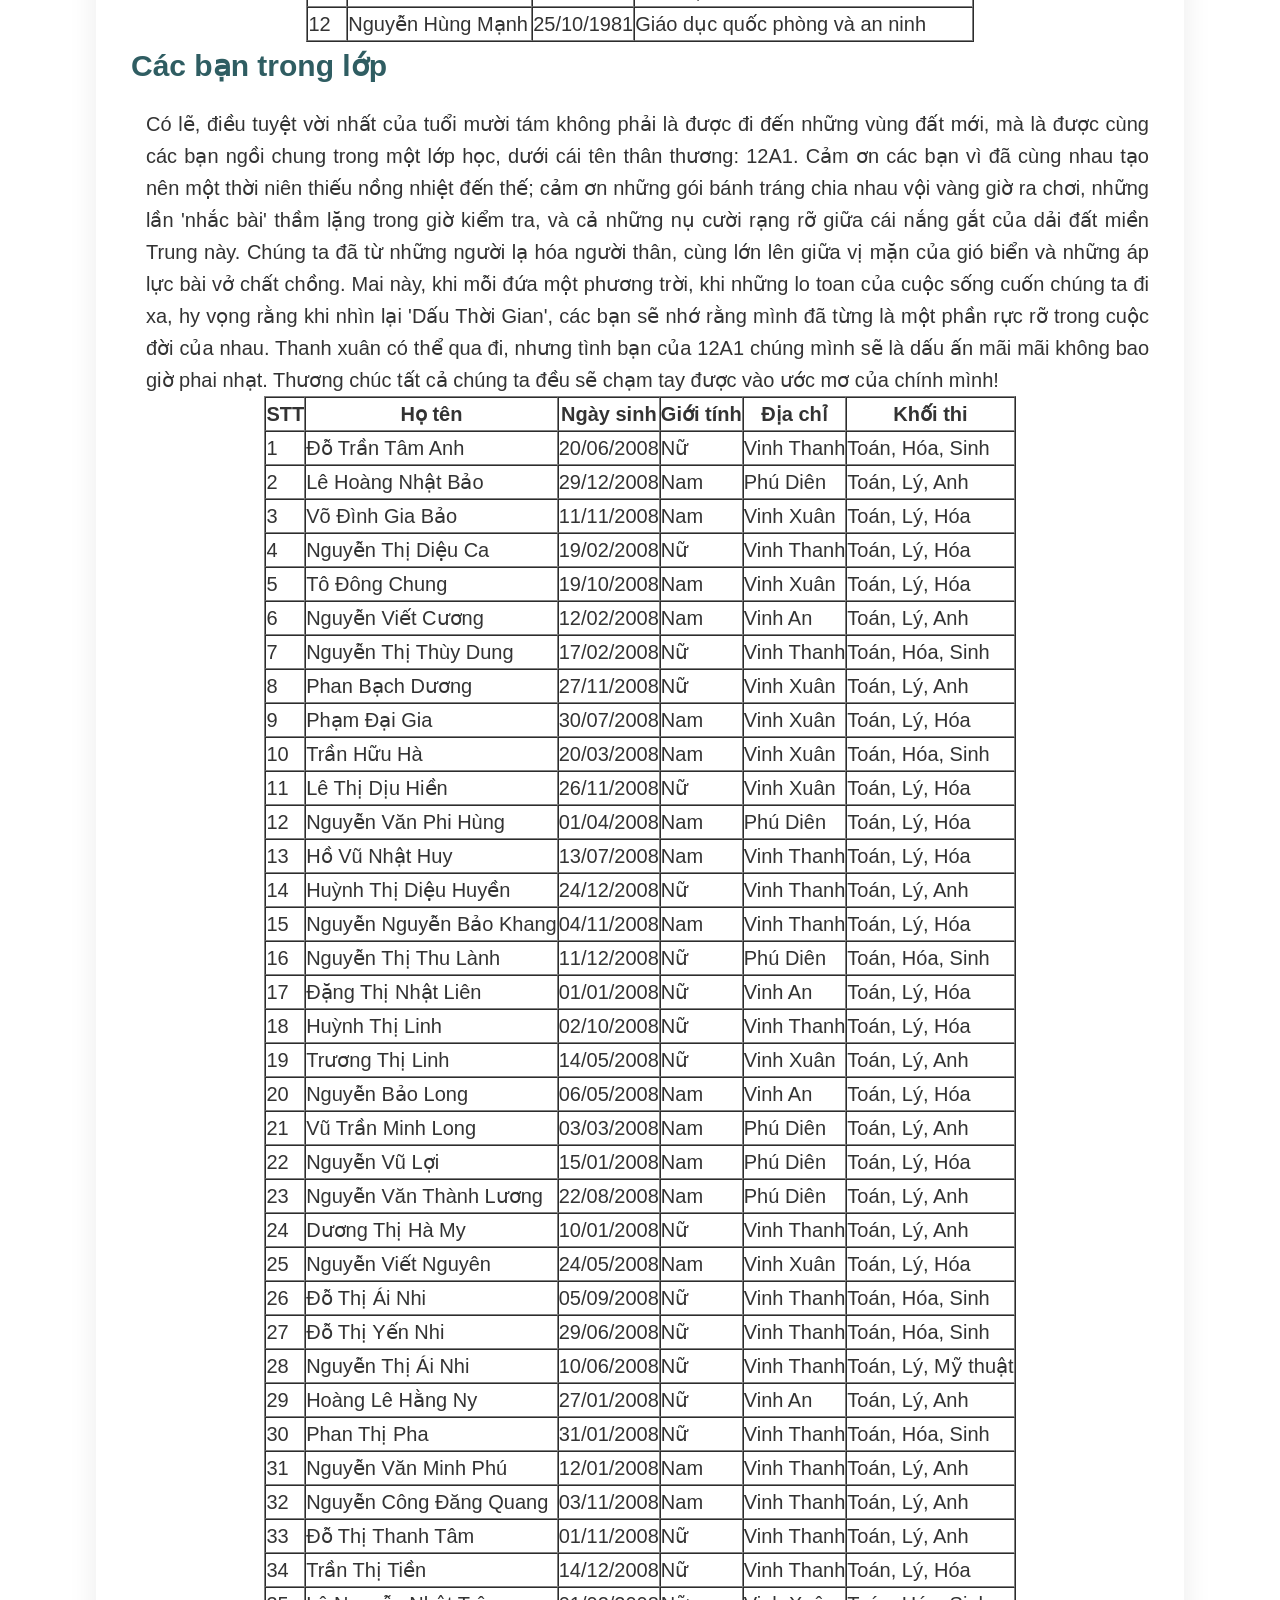
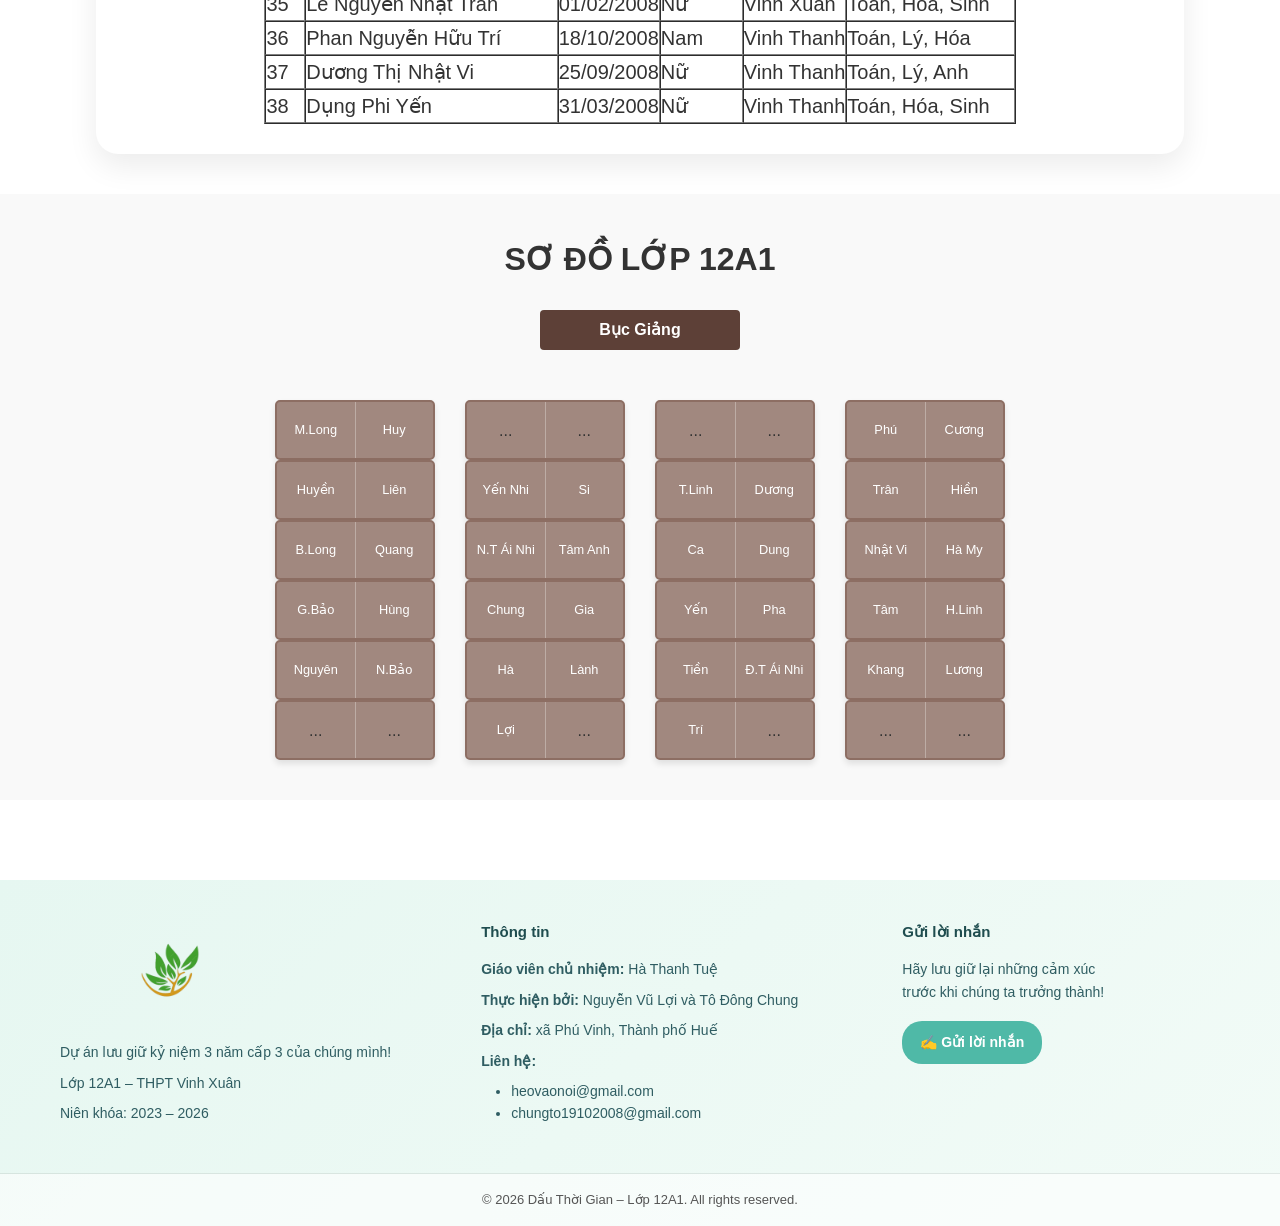
==== commit 9493c675: "Update gioithieu.html" ====
--- a/gioithieu.html
+++ b/gioithieu.html
@@ -34,7 +34,7 @@
   </section>
 
   <section class="card intro">
-        <h1> Lớp 12A1 - Trường THPT Vinh Xuân </h1>
+        <h1 style="text-align: center;"> Lớp 12A1 - Trường THPT Vinh Xuân </h1>
   <p>Lớp 12A1 – Trường THPT Vinh Xuân là một tập thể đã cùng nhau đi qua những năm tháng cuối cùng của tuổi học trò với đủ đầy cảm xúc. Chúng tôi không phải là lớp hoàn hảo nhất, nhưng là một tập thể biết sẻ chia, biết cười cùng nhau trong những giờ học căng thẳng và biết động viên nhau trong những lúc mệt mỏi nhất. Giữa những bài kiểm tra, những áp lực của kỳ thi cuối cấp, 12A1 vẫn luôn giữ được sự gắn kết và tinh thần đồng hành. Với chúng tôi, quãng thời gian mang tên 12A1 không chỉ là những buổi học trên lớp, mà còn là thanh xuân – là ký ức mà sau này mỗi khi nhắc lại, ai cũng sẽ mỉm cười vì đã từng có nhau dưới mái trường THPT Vinh Xuân.</p>
 
   <h2>Thông tin chung</h2>
@@ -45,7 +45,8 @@
       <li>Sĩ số: 38</li>
   </ul>
   <h2>Các thầy cô giáo</h2>
-  <table border="1" cellspacing="0" cellpadding="8">
+  <p>Giữa những ngày tháng cuối cấp hối hả, khi ánh nắng miền Trung bắt đầu đổ vàng rực rỡ trên sân trường Vinh Xuân, chúng con chợt nhận ra mình nợ thầy cô một lời cảm ơn chưa kịp ngỏ. Cảm ơn những người lái đò thầm lặng đã không quản ngại nắng mưa, nhẫn nại dắt dìu tập thể 12A1 đi qua những mùa thi đầy áp lực và những bốc đồng của tuổi mới lớn. Từng bụi phấn rơi trên tóc, từng lời giảng bài tâm huyết và cả những cái nghiêm khắc răn dạy ấy chính là hành trang quý giá nhất để chúng con vững bước vào đời. Mai này, dù cánh chim 12A1 có bay xa đến tận phương trời nào, vị mặn của biển Vinh Xuân và hơi ấm từ tình thương của thầy cô sẽ mãi là bến đỗ bình yên nhất trong tâm khảm chúng con. Kính chúc thầy cô luôn giữ mãi ngọn lửa nghề, để tiếp tục là người thắp sáng ước mơ cho những thế hệ mai sau.</p>
+  <table style="margin: 0 auto;" border="1" cellspacing="0" cellpadding="8">
     <thead>
         <tr>
             <th>STT</th>
@@ -131,7 +132,8 @@
   </table>
 
   <h2>Các bạn trong lớp</h2>
-  <table border="1" cellspacing="0" cellpadding="8">
+  <p>Có lẽ, điều tuyệt vời nhất của tuổi mười tám không phải là được đi đến những vùng đất mới, mà là được cùng các bạn ngồi chung trong một lớp học, dưới cái tên thân thương: 12A1. Cảm ơn các bạn vì đã cùng nhau tạo nên một thời niên thiếu nồng nhiệt đến thế; cảm ơn những gói bánh tráng chia nhau vội vàng giờ ra chơi, những lần 'nhắc bài' thầm lặng trong giờ kiểm tra, và cả những nụ cười rạng rỡ giữa cái nắng gắt của dải đất miền Trung này. Chúng ta đã từ những người lạ hóa người thân, cùng lớn lên giữa vị mặn của gió biển và những áp lực bài vở chất chồng. Mai này, khi mỗi đứa một phương trời, khi những lo toan của cuộc sống cuốn chúng ta đi xa, hy vọng rằng khi nhìn lại 'Dấu Thời Gian', các bạn sẽ nhớ rằng mình đã từng là một phần rực rỡ trong cuộc đời của nhau. Thanh xuân có thể qua đi, nhưng tình bạn của 12A1 chúng mình sẽ là dấu ấn mãi mãi không bao giờ phai nhạt. Thương chúc tất cả chúng ta đều sẽ chạm tay được vào ước mơ của chính mình!</p>
+  <table style="margin: 0 auto;" border="1" cellspacing="0" cellpadding="8">
     <thead>
         <tr>
             <th>STT</th>
@@ -139,50 +141,530 @@
             <th>Ngày sinh</th>
             <th>Giới tính</th>
             <th>Địa chỉ</th>
+            <th>Khối thi</th>
         </tr>
     </thead>
     <tbody>
-        <tr><td>1</td><td>Đỗ Trần Tâm Anh</td><td>20/06/2008</td><td>Nữ</td><td>Vinh Thanh</td></tr>
-        <tr><td>2</td><td>Lê Hoàng Nhật Bảo</td><td>29/12/2008</td><td>Nam</td><td>Phú Diên</td></tr>
-        <tr><td>3</td><td>Võ Đình Gia Bảo</td><td>11/11/2008</td><td>Nam</td><td>Vinh Xuân</td></tr>
-        <tr><td>4</td><td>Nguyễn Thị Diệu Ca</td><td>19/02/2008</td><td>Nữ</td><td>Vinh Thanh</td></tr>
-        <tr><td>5</td><td>Tô Đông Chung</td><td>19/10/2008</td><td>Nam</td><td>Vinh Xuân</td></tr>
-        <tr><td>6</td><td>Nguyễn Viết Cương</td><td>12/02/2008</td><td>Nam</td><td>Vinh An</td></tr>
-        <tr><td>7</td><td>Nguyễn Thị Thùy Dung</td><td>17/02/2008</td><td>Nữ</td><td>Vinh Thanh</td></tr>
-        <tr><td>8</td><td>Phan Bạch Dương</td><td>27/11/2008</td><td>Nữ</td><td>Vinh Xuân</td></tr>
-        <tr><td>9</td><td>Phạm Đại Gia</td><td>30/07/2008</td><td>Nam</td><td>Vinh Xuân</td></tr>
-        <tr><td>10</td><td>Trần Hữu Hà</td><td>20/03/2008</td><td>Nam</td><td>Vinh Xuân</td></tr>
-        <tr><td>11</td><td>Lê Thị Dịu Hiền</td><td>26/11/2008</td><td>Nữ</td><td>Vinh Xuân</td></tr>
-        <tr><td>12</td><td>Nguyễn Văn Phi Hùng</td><td>01/04/2008</td><td>Nam</td><td>Phú Diên</td></tr>
-        <tr><td>13</td><td>Hồ Vũ Nhật Huy</td><td>13/07/2008</td><td>Nam</td><td>Vinh Thanh</td></tr>
-        <tr><td>14</td><td>Huỳnh Thị Diệu Huyền</td><td>24/12/2008</td><td>Nữ</td><td>Vinh Thanh</td></tr>
-        <tr><td>15</td><td>Nguyễn Nguyễn Bảo Khang</td><td>04/11/2008</td><td>Nam</td><td>Vinh Thanh</td></tr>
-        <tr><td>16</td><td>Nguyễn Thị Thu Lành</td><td>11/12/2008</td><td>Nữ</td><td>Phú Diên</td></tr>
-        <tr><td>17</td><td>Đặng Thị Nhật Liên</td><td>01/01/2008</td><td>Nữ</td><td>Vinh An</td></tr>
-        <tr><td>18</td><td>Huỳnh Thị Linh</td><td>02/10/2008</td><td>Nữ</td><td>Vinh Thanh</td></tr>
-        <tr><td>19</td><td>Trương Thị Linh</td><td>14/05/2008</td><td>Nữ</td><td>Vinh Xuân</td></tr>
-        <tr><td>20</td><td>Nguyễn Bảo Long</td><td>06/05/2008</td><td>Nam</td><td>Vinh An</td></tr>
-        <tr><td>21</td><td>Vũ Trần Minh Long</td><td>03/03/2008</td><td>Nam</td><td>Phú Diên</td></tr>
-        <tr><td>22</td><td>Nguyễn Vũ Lợi</td><td>15/01/2008</td><td>Nam</td><td>Phú Diên</td></tr>
-        <tr><td>23</td><td>Nguyễn Văn Thành Lương</td><td>22/08/2008</td><td>Nam</td><td>Phú Diên</td></tr>
-        <tr><td>24</td><td>Dương Thị Hà My</td><td>10/01/2008</td><td>Nữ</td><td>Vinh Thanh</td></tr>
-        <tr><td>25</td><td>Nguyễn Viết Nguyên</td><td>24/05/2008</td><td>Nam</td><td>Vinh Xuân</td></tr>
-        <tr><td>26</td><td>Đỗ Thị Ái Nhi</td><td>05/09/2008</td><td>Nữ</td><td>Vinh Thanh</td></tr>
-        <tr><td>27</td><td>Đỗ Thị Yến Nhi</td><td>29/06/2008</td><td>Nữ</td><td>Vinh Thanh</td></tr>
-        <tr><td>28</td><td>Nguyễn Thị Ái Nhi</td><td>10/06/2008</td><td>Nữ</td><td>Vinh Thanh</td></tr>
-        <tr><td>29</td><td>Hoàng Lê Hằng Ny</td><td>27/01/2008</td><td>Nữ</td><td>Vinh An</td></tr>
-        <tr><td>30</td><td>Phan Thị Pha</td><td>31/01/2008</td><td>Nữ</td><td>Vinh Thanh</td></tr>
-        <tr><td>31</td><td>Nguyễn Văn Minh Phú</td><td>12/01/2008</td><td>Nam</td><td>Vinh Thanh</td></tr>
-        <tr><td>32</td><td>Nguyễn Công Đăng Quang</td><td>03/11/2008</td><td>Nam</td><td>Vinh Thanh</td></tr>
-        <tr><td>33</td><td>Đỗ Thị Thanh Tâm</td><td>01/11/2008</td><td>Nữ</td><td>Vinh Thanh</td></tr>
-        <tr><td>34</td><td>Trần Thị Tiền</td><td>14/12/2008</td><td>Nữ</td><td>Vinh Thanh</td></tr>
-        <tr><td>35</td><td>Lê Nguyễn Nhật Trân</td><td>01/02/2008</td><td>Nữ</td><td>Vinh Xuân</td></tr>
-        <tr><td>36</td><td>Phan Nguyễn Hữu Trí</td><td>18/10/2008</td><td>Nam</td><td>Vinh Thanh</td></tr>
-        <tr><td>37</td><td>Dương Thị Nhật Vi</td><td>25/09/2008</td><td>Nữ</td><td>Vinh Thanh</td></tr>
-        <tr><td>38</td><td>Dụng Phi Yến</td><td>31/03/2008</td><td>Nữ</td><td>Vinh Thanh</td></tr>
+        <tr><td>1</td><td>Đỗ Trần Tâm Anh</td><td>20/06/2008</td><td>Nữ</td><td>Vinh Thanh</td><td>Toán, Hóa, Sinh</td></tr>
+        <tr><td>2</td><td>Lê Hoàng Nhật Bảo</td><td>29/12/2008</td><td>Nam</td><td>Phú Diên</td><td>Toán, Lý, Anh</td></tr>
+        <tr><td>3</td><td>Võ Đình Gia Bảo</td><td>11/11/2008</td><td>Nam</td><td>Vinh Xuân</td><td>Toán, Lý, Hóa</td></tr>
+        <tr><td>4</td><td>Nguyễn Thị Diệu Ca</td><td>19/02/2008</td><td>Nữ</td><td>Vinh Thanh</td><td>Toán, Lý, Hóa</td></tr>
+        <tr><td>5</td><td>Tô Đông Chung</td><td>19/10/2008</td><td>Nam</td><td>Vinh Xuân</td><td>Toán, Lý, Hóa</td></tr>
+        <tr><td>6</td><td>Nguyễn Viết Cương</td><td>12/02/2008</td><td>Nam</td><td>Vinh An</td><td>Toán, Lý, Anh</td></tr>
+        <tr><td>7</td><td>Nguyễn Thị Thùy Dung</td><td>17/02/2008</td><td>Nữ</td><td>Vinh Thanh</td><td>Toán, Hóa, Sinh</td></tr>
+        <tr><td>8</td><td>Phan Bạch Dương</td><td>27/11/2008</td><td>Nữ</td><td>Vinh Xuân</td><td>Toán, Lý, Anh</td></tr>
+        <tr><td>9</td><td>Phạm Đại Gia</td><td>30/07/2008</td><td>Nam</td><td>Vinh Xuân</td><td>Toán, Lý, Hóa</td></tr>
+        <tr><td>10</td><td>Trần Hữu Hà</td><td>20/03/2008</td><td>Nam</td><td>Vinh Xuân</td><td>Toán, Hóa, Sinh</td></tr>
+        <tr><td>11</td><td>Lê Thị Dịu Hiền</td><td>26/11/2008</td><td>Nữ</td><td>Vinh Xuân</td><td>Toán, Lý, Hóa</td></tr>
+        <tr><td>12</td><td>Nguyễn Văn Phi Hùng</td><td>01/04/2008</td><td>Nam</td><td>Phú Diên</td><td>Toán, Lý, Hóa</td></tr>
+        <tr><td>13</td><td>Hồ Vũ Nhật Huy</td><td>13/07/2008</td><td>Nam</td><td>Vinh Thanh</td><td>Toán, Lý, Hóa</td></tr>
+        <tr><td>14</td><td>Huỳnh Thị Diệu Huyền</td><td>24/12/2008</td><td>Nữ</td><td>Vinh Thanh</td><td>Toán, Lý, Anh</td></tr>
+        <tr><td>15</td><td>Nguyễn Nguyễn Bảo Khang</td><td>04/11/2008</td><td>Nam</td><td>Vinh Thanh</td><td>Toán, Lý, Hóa</td></tr>
+        <tr><td>16</td><td>Nguyễn Thị Thu Lành</td><td>11/12/2008</td><td>Nữ</td><td>Phú Diên</td><td>Toán, Hóa, Sinh</td></tr>
+        <tr><td>17</td><td>Đặng Thị Nhật Liên</td><td>01/01/2008</td><td>Nữ</td><td>Vinh An</td><td>Toán, Lý, Hóa</td></tr>
+        <tr><td>18</td><td>Huỳnh Thị Linh</td><td>02/10/2008</td><td>Nữ</td><td>Vinh Thanh</td><td>Toán, Lý, Hóa</td></tr>
+        <tr><td>19</td><td>Trương Thị Linh</td><td>14/05/2008</td><td>Nữ</td><td>Vinh Xuân</td><td>Toán, Lý, Anh</td></tr>
+        <tr><td>20</td><td>Nguyễn Bảo Long</td><td>06/05/2008</td><td>Nam</td><td>Vinh An</td><td>Toán, Lý, Hóa</td></tr>
+        <tr><td>21</td><td>Vũ Trần Minh Long</td><td>03/03/2008</td><td>Nam</td><td>Phú Diên</td><td>Toán, Lý, Anh</td></tr>
+        <tr><td>22</td><td>Nguyễn Vũ Lợi</td><td>15/01/2008</td><td>Nam</td><td>Phú Diên</td><td>Toán, Lý, Hóa</td></tr>
+        <tr><td>23</td><td>Nguyễn Văn Thành Lương</td><td>22/08/2008</td><td>Nam</td><td>Phú Diên</td><td>Toán, Lý, Anh</td></tr>
+        <tr><td>24</td><td>Dương Thị Hà My</td><td>10/01/2008</td><td>Nữ</td><td>Vinh Thanh</td><td>Toán, Lý, Anh</td></tr>
+        <tr><td>25</td><td>Nguyễn Viết Nguyên</td><td>24/05/2008</td><td>Nam</td><td>Vinh Xuân</td><td>Toán, Lý, Hóa</td></tr>
+        <tr><td>26</td><td>Đỗ Thị Ái Nhi</td><td>05/09/2008</td><td>Nữ</td><td>Vinh Thanh</td><td>Toán, Hóa, Sinh</td></tr>
+        <tr><td>27</td><td>Đỗ Thị Yến Nhi</td><td>29/06/2008</td><td>Nữ</td><td>Vinh Thanh</td><td>Toán, Hóa, Sinh</td></tr>
+        <tr><td>28</td><td>Nguyễn Thị Ái Nhi</td><td>10/06/2008</td><td>Nữ</td><td>Vinh Thanh</td><td>Toán, Lý, Mỹ thuật</td></tr>
+        <tr><td>29</td><td>Hoàng Lê Hằng Ny</td><td>27/01/2008</td><td>Nữ</td><td>Vinh An</td><td>Toán, Lý, Anh</td></tr>
+        <tr><td>30</td><td>Phan Thị Pha</td><td>31/01/2008</td><td>Nữ</td><td>Vinh Thanh</td><td>Toán, Hóa, Sinh</td></tr>
+        <tr><td>31</td><td>Nguyễn Văn Minh Phú</td><td>12/01/2008</td><td>Nam</td><td>Vinh Thanh</td><td>Toán, Lý, Anh</td></tr>
+        <tr><td>32</td><td>Nguyễn Công Đăng Quang</td><td>03/11/2008</td><td>Nam</td><td>Vinh Thanh</td><td>Toán, Lý, Anh</td></tr>
+        <tr><td>33</td><td>Đỗ Thị Thanh Tâm</td><td>01/11/2008</td><td>Nữ</td><td>Vinh Thanh</td><td>Toán, Lý, Anh</td></tr>
+        <tr><td>34</td><td>Trần Thị Tiền</td><td>14/12/2008</td><td>Nữ</td><td>Vinh Thanh</td><td>Toán, Lý, Hóa</td></tr>
+        <tr><td>35</td><td>Lê Nguyễn Nhật Trân</td><td>01/02/2008</td><td>Nữ</td><td>Vinh Xuân</td><td>Toán, Hóa, Sinh</td></tr>
+        <tr><td>36</td><td>Phan Nguyễn Hữu Trí</td><td>18/10/2008</td><td>Nam</td><td>Vinh Thanh</td><td>Toán, Lý, Hóa</td></tr>
+        <tr><td>37</td><td>Dương Thị Nhật Vi</td><td>25/09/2008</td><td>Nữ</td><td>Vinh Thanh</td><td>Toán, Lý, Anh</td></tr>
+        <tr><td>38</td><td>Dụng Phi Yến</td><td>31/03/2008</td><td>Nữ</td><td>Vinh Thanh</td><td>Toán, Hóa, Sinh</td></tr>
     </tbody>
     </table>
   </section>
+
+
+  <div class="classroom-container">
+    <h1 class="title-section" style="text-align: center;">SƠ ĐỒ LỚP 12A1</h1>
+    <br>
+    <div class="teacher-desk" style="text-align: center;">Bục Giảng</div>
+
+    <div class="seating-map-wrapper">
+        <div class="aisle">
+            <div class="desk-double">
+                <div class="seat-item" data-label="1A">
+                    <span class="seat-name">M.Long</span>
+                    <div class="student-card">
+                        <img src="link-anh.jpg" alt="Ava">
+                        <h4>Vũ Trần Minh Long</h4>
+                        <p>"Anh chàng Gia Lai"</p>
+                    </div>
+                </div>
+                <div class="seat-item" data-label="1B">
+                    <span class="seat-name">Huy</span>
+                    <div class="student-card">
+                        <img src="link-anh.jpg" alt="Ava">
+                        <h4>Hồ Vũ Nhật Huy</h4>
+                        <p>"Anh chàng 2G"</p>
+                    </div>
+                </div>
+            </div>
+            </div>
+
+        <div class="aisle">
+            <div class="desk-double">
+                <div class="seat-item">...</div>
+                <div class="seat-item">...</div>
+            </div>
+            </div>
+
+        <div class="aisle">
+             <div class="desk-double">
+                <div class="seat-item">...</div>
+                <div class="seat-item">...</div>
+            </div>
+            </div>
+
+        <div class="aisle">
+             <div class="desk-double">
+                <div class="seat-item">
+                    <span class="seat-name">Phú</span>
+                    <div class="student-card">
+                        <img src="link-anh.jpg" alt="Ava">
+                        <h4>Nguyễn Văn Minh Phú</h4>
+                        <p>"......."</p>
+                    </div>
+                </div>
+                <div class="seat-item">
+                    <span class="seat-name">Cương</span>
+                    <div class="student-card">
+                        <img src="link-anh.jpg" alt="Ava">
+                        <h4>Nguyễn Viết Cương</h4>
+                        <p>"......."</p>
+                    </div>
+                </div>
+            </div>
+        </div>
+        </div>
+
+
+
+
+
+        <div class="seating-map-wrapper">
+        <div class="aisle">
+            <div class="desk-double">
+                <div class="seat-item" data-label="1A">
+                    <span class="seat-name">Huyền</span>
+                    <div class="student-card">
+                        <img src="link-anh.jpg" alt="Ava">
+                        <h4>Huỳnh Thị Diệu Huyền</h4>
+                        <p>"Câu nói thương hiệu ở đây..."</p>
+                    </div>
+                </div>
+                <div class="seat-item" data-label="1B">
+                    <span class="seat-name">Liên</span>
+                    <div class="student-card">
+                        <img src="link-anh.jpg" alt="Ava">
+                        <h4>Đặng Thị Nhật Liên</h4>
+                        <p>"Học hết mình, chơi nhiệt tình!"</p>
+                    </div>
+                </div>
+            </div>
+            </div>
+
+        <div class="aisle">
+            <div class="desk-double">
+                <div class="seat-item">
+                    <span class="seat-name">Yến Nhi</span>
+                    <div class="student-card">
+                        <img src="link-anh.jpg" alt="Ava">
+                        <h4>Đỗ Thị Yến Nhi</h4>
+                        <p>"......."</p>
+                    </div>
+                </div>
+                <div class="seat-item">
+                    <span class="seat-name">Si</span>
+                    <div class="student-card">
+                        <img src="link-anh.jpg" alt="Ava">
+                        <h4>Hoàng Lê Hằng Ny</h4>
+                        <p>"......."</p>
+                    </div>
+                </div>
+            </div>
+            </div>
+
+        <div class="aisle">
+             <div class="desk-double">
+                <div class="seat-item">
+                    <span class="seat-name">T.Linh</span>
+                    <div class="student-card">
+                        <img src="link-anh.jpg" alt="Ava">
+                        <h4>Trương Thị Linh</h4>
+                        <p>"......."</p>
+                    </div>
+                </div>
+                <div class="seat-item">
+                    <span class="seat-name">Dương</span>
+                    <div class="student-card">
+                        <img src="link-anh.jpg" alt="Ava">
+                        <h4>Phan Bạch Dương</h4>
+                        <p>"......."</p>
+                    </div>
+                </div>
+            </div>
+            </div>
+
+        <div class="aisle">
+             <div class="desk-double">
+                <div class="seat-item">
+                    <span class="seat-name">Trân</span>
+                    <div class="student-card">
+                        <img src="link-anh.jpg" alt="Ava">
+                        <h4>Lê Nguyễn Nhật Trân</h4>
+                        <p>"......."</p>
+                    </div>
+                </div>
+                <div class="seat-item">
+                    <span class="seat-name">Hiền</span>
+                    <div class="student-card">
+                        <img src="link-anh.jpg" alt="Ava">
+                        <h4>Lê Thị Dịu Hiền</h4>
+                        <p>"......."</p>
+                    </div>
+                </div>
+            </div>
+        </div>
+        </div>
+
+
+
+
+
+
+
+        <div class="seating-map-wrapper">
+        <div class="aisle">
+            <div class="desk-double">
+                <div class="seat-item" data-label="1A">
+                    <span class="seat-name">B.Long</span>
+                    <div class="student-card">
+                        <img src="link-anh.jpg" alt="Ava">
+                        <h4>Nguyễn Bảo Long</h4>
+                        <p>"Câu nói thương hiệu ở đây..."</p>
+                    </div>
+                </div>
+                <div class="seat-item" data-label="1B">
+                    <span class="seat-name">Quang</span>
+                    <div class="student-card">
+                        <img src="link-anh.jpg" alt="Ava">
+                        <h4>Nguyễn Công Đăng Quang</h4>
+                        <p>"Học hết mình, chơi nhiệt tình!"</p>
+                    </div>
+                </div>
+            </div>
+            </div>
+
+        <div class="aisle">
+            <div class="desk-double">
+                <div class="seat-item">
+                    <span class="seat-name">N.T Ái Nhi</span>
+                    <div class="student-card">
+                        <img src="link-anh.jpg" alt="Ava">
+                        <h4>Nguyễn Thị Ái Nhi</h4>
+                        <p>"......."</p>
+                    </div>
+                </div>
+                <div class="seat-item">
+                    <span class="seat-name">Tâm Anh</span>
+                    <div class="student-card">
+                        <img src="link-anh.jpg" alt="Ava">
+                        <h4>Đỗ Trần Tâm Anh</h4>
+                        <p>"......."</p>
+                    </div>
+                </div>
+            </div>
+            </div>
+
+        <div class="aisle">
+             <div class="desk-double">
+                <div class="seat-item">
+                    <span class="seat-name">Ca</span>
+                    <div class="student-card">
+                        <img src="link-anh.jpg" alt="Ava">
+                        <h4>Nguyễn Thị Diệu Ca</h4>
+                        <p>"......."</p>
+                    </div>
+                </div>
+                <div class="seat-item">
+                    <span class="seat-name">Dung</span>
+                    <div class="student-card">
+                        <img src="link-anh.jpg" alt="Ava">
+                        <h4>Nguyễn Thị Thùy Dung</h4>
+                        <p>"......."</p>
+                    </div>
+                </div>
+            </div>
+            </div>
+
+        <div class="aisle">
+             <div class="desk-double">
+                <div class="seat-item">
+                    <span class="seat-name">Nhật Vi</span>
+                    <div class="student-card">
+                        <img src="link-anh.jpg" alt="Ava">
+                        <h4>Dương Thị Nhật Vi</h4>
+                        <p>"......."</p>
+                    </div>
+                </div>
+                <div class="seat-item">
+                    <span class="seat-name">Hà My</span>
+                    <div class="student-card">
+                        <img src="link-anh.jpg" alt="Ava">
+                        <h4>Dương Thị Hà My</h4>
+                        <p>"......."</p>
+                    </div>
+                </div>
+            </div>
+        </div>
+        </div>
+
+
+
+
+
+
+
+        <div class="seating-map-wrapper">
+        <div class="aisle">
+            <div class="desk-double">
+                <div class="seat-item" data-label="1A">
+                    <span class="seat-name">G.Bảo</span>
+                    <div class="student-card">
+                        <img src="link-anh.jpg" alt="Ava">
+                        <h4>Võ Đình Gia Bảo</h4>
+                        <p>"Câu nói thương hiệu ở đây..."</p>
+                    </div>
+                </div>
+                <div class="seat-item" data-label="1B">
+                    <span class="seat-name">Hùng</span>
+                    <div class="student-card">
+                        <img src="link-anh.jpg" alt="Ava">
+                        <h4>Nguyễn Văn Phi Hùng</h4>
+                        <p>"Học hết mình, chơi nhiệt tình!"</p>
+                    </div>
+                </div>
+            </div>
+            </div>
+
+        <div class="aisle">
+            <div class="desk-double">
+                <div class="seat-item">
+                    <span class="seat-name">Chung</span>
+                    <div class="student-card">
+                        <img src="link-anh.jpg" alt="Ava">
+                        <h4>Tô Đông Chung</h4>
+                        <p>"......."</p>
+                    </div>
+                </div>
+                <div class="seat-item">
+                    <span class="seat-name">Gia</span>
+                    <div class="student-card">
+                        <img src="link-anh.jpg" alt="Ava">
+                        <h4>Phạm Đại Gia</h4>
+                        <p>"......."</p>
+                    </div>
+                </div>
+            </div>
+            </div>
+
+        <div class="aisle">
+             <div class="desk-double">
+                <div class="seat-item">
+                    <span class="seat-name">Yến</span>
+                    <div class="student-card">
+                        <img src="link-anh.jpg" alt="Ava">
+                        <h4>Dụng Phi Yến</h4>
+                        <p>"......."</p>
+                    </div>
+                </div>
+                <div class="seat-item">
+                    <span class="seat-name">Pha</span>
+                    <div class="student-card">
+                        <img src="link-anh.jpg" alt="Ava">
+                        <h4>Phan Thị Pha</h4>
+                        <p>"......."</p>
+                    </div>
+                </div>
+            </div>
+            </div>
+
+        <div class="aisle">
+             <div class="desk-double">
+                <div class="seat-item">
+                    <span class="seat-name">Tâm</span>
+                    <div class="student-card">
+                        <img src="link-anh.jpg" alt="Ava">
+                        <h4>Đỗ Thị Thanh Tâm</h4>
+                        <p>"......."</p>
+                    </div>
+                </div>
+                <div class="seat-item">
+                    <span class="seat-name">H.Linh</span>
+                    <div class="student-card">
+                        <img src="link-anh.jpg" alt="Ava">
+                        <h4>Huỳnh Thị Linh</h4>
+                        <p>"......."</p>
+                    </div>
+                </div>
+            </div>
+        </div>
+        </div>
+
+
+
+
+
+
+        <div class="seating-map-wrapper">
+        <div class="aisle">
+            <div class="desk-double">
+                <div class="seat-item" data-label="1A">
+                    <span class="seat-name">Nguyên</span>
+                    <div class="student-card">
+                        <img src="link-anh.jpg" alt="Ava">
+                        <h4>Nguyễn Viết Nguyên</h4>
+                        <p>"Câu nói thương hiệu ở đây..."</p>
+                    </div>
+                </div>
+                <div class="seat-item" data-label="1B">
+                    <span class="seat-name">N.Bảo</span>
+                    <div class="student-card">
+                        <img src="link-anh.jpg" alt="Ava">
+                        <h4>Lê Hoàng Nhật Bảo</h4>
+                        <p>"Học hết mình, chơi nhiệt tình!"</p>
+                    </div>
+                </div>
+            </div>
+            </div>
+
+        <div class="aisle">
+            <div class="desk-double">
+                <div class="seat-item">
+                    <span class="seat-name">Hà</span>
+                    <div class="student-card">
+                        <img src="link-anh.jpg" alt="Ava">
+                        <h4>Trần Hữu Hà</h4>
+                        <p>"......."</p>
+                    </div>
+                </div>
+                <div class="seat-item">
+                    <span class="seat-name">Lành</span>
+                    <div class="student-card">
+                        <img src="link-anh.jpg" alt="Ava">
+                        <h4>Nguyễn Thị Thu Lành</h4>
+                        <p>"......."</p>
+                    </div>
+                </div>
+            </div>
+            </div>
+
+        <div class="aisle">
+             <div class="desk-double">
+                <div class="seat-item">
+                    <span class="seat-name">Tiền</span>
+                    <div class="student-card">
+                        <img src="link-anh.jpg" alt="Ava">
+                        <h4>Trần Thị Tiền</h4>
+                        <p>"......."</p>
+                    </div>
+                </div>
+                <div class="seat-item">
+                    <span class="seat-name">Đ.T Ái Nhi</span>
+                    <div class="student-card">
+                        <img src="link-anh.jpg" alt="Ava">
+                        <h4>Đỗ Thị Ái Nhi</h4>
+                        <p>"......."</p>
+                    </div>
+                </div>
+            </div>
+            </div>
+
+        <div class="aisle">
+             <div class="desk-double">
+                <div class="seat-item">
+                    <span class="seat-name">Khang</span>
+                    <div class="student-card">
+                        <img src="link-anh.jpg" alt="Ava">
+                        <h4>Nguyễn Nguyễn Bảo Khang</h4>
+                        <p>"......."</p>
+                    </div>
+                </div>
+                <div class="seat-item">
+                    <span class="seat-name">Lương</span>
+                    <div class="student-card">
+                        <img src="link-anh.jpg" alt="Ava">
+                        <h4>Nguyễn Văn Thành Lương</h4>
+                        <p>"......."</p>
+                    </div>
+                </div>
+            </div>
+        </div>
+        </div>
+
+
+
+
+
+        <div class="seating-map-wrapper">
+        <div class="aisle">
+            <div class="desk-double">
+                <div class="seat-item" data-label="1A">...</div>
+                <div class="seat-item" data-label="1B">...</div>
+            </div>
+            </div>
+
+        <div class="aisle">
+            <div class="desk-double">
+                <div class="seat-item">
+                    <span class="seat-name">Lợi</span>
+                        <div class="student-card">
+                            <img src="link-anh.jpg" alt="Ava">
+                            <h4>Nguyễn Vũ Lợi</h4>
+                            <p>"......."</p>
+                        </div>
+                    </div>
+                <div class="seat-item">...</div>
+            </div>
+            </div>
+
+        <div class="aisle">
+             <div class="desk-double">
+                <div class="seat-item">
+                    <span class="seat-name">Trí</span>
+                    <div class="student-card">
+                        <img src="link-anh.jpg" alt="Ava">
+                        <h4>Phan Nguyễn Hữu Trí</h4>
+                        <p>"......."</p>
+                    </div>
+                </div>
+                <div class="seat-item">...</div>
+            </div>
+            </div>
+
+        <div class="aisle">
+             <div class="desk-double">
+                <div class="seat-item">...</div>
+                <div class="seat-item">...</div>
+            </div>
+        </div>
+        </div>
+</div>
+
 
   <footer class="footer">
   <div class="footer-top">
@@ -223,6 +705,6 @@
     © 2026 Dấu Thời Gian – Lớp 12A1. All rights reserved.
   </div>
 </footer>
-  
+
 </body>
 </html>
--- a/css/style.css
+++ b/css/style.css
@@ -86,6 +86,113 @@
     margin-right: 200px;
 }
 
+/* ================= SƠ ĐỒ LỚP  ================= */
+
+:root {
+    --wood-color: #a1887f;
+    --wood-dark: #8d6e63;
+    --text-light: #ffffff;
+}
+
+.classroom-container {
+    padding: 40px 10px;
+    background-color: #f9f9f9;
+    font-family: 'Segoe UI', sans-serif;
+}
+
+.teacher-desk {
+    width: 200px;
+    height: 40px;
+    background: #5d4037;
+    margin: 0 auto 50px;
+    color: white;
+    line-height: 40px;
+    border-radius: 4px;
+    font-weight: bold;
+}
+
+.seating-map-wrapper {
+    display: flex;
+    justify-content: center;
+    gap: 30px; /* Khoảng cách tạo lối đi giữa các dãy */
+    flex-wrap: wrap;
+}
+
+.aisle {
+    display: flex;
+    flex-direction: column;
+    gap: 15px; /* Khoảng cách giữa hàng trên và hàng dưới */
+}
+
+/* Kiểu dáng bàn đôi */
+.desk-double {
+    display: flex;
+    width: 160px;
+    height: 60px;
+    border: 2px solid var(--wood-dark);
+    border-radius: 5px;
+    overflow: visible;
+    background-color: var(--wood-color);
+    box-shadow: 0 4px 6px rgba(0,0,0,0.1);
+}
+
+.seat-item {
+    flex: 1;
+    display: flex;
+    align-items: center;
+    justify-content: center;
+    position: relative;
+    border-right: 1px solid rgba(255,255,255,0.3);
+    cursor: pointer;
+    transition: 0.3s;
+}
+
+.seat-item:last-child { border-right: none; }
+
+.seat-item:hover {
+    background-color: var(--wood-dark);
+}
+
+.seat-name {
+    color: var(--text-light);
+    font-size: 0.8rem;
+    font-weight: 500;
+}
+
+/* Thẻ thông tin hiện lên */
+.student-card {
+    position: absolute;
+    bottom: 120%;
+    left: 50%;
+    transform: translateX(-50%) scale(0);
+    width: 180px;
+    background: white;
+    border-radius: 10px;
+    padding: 15px;
+    box-shadow: 0 10px 30px rgba(0,0,0,0.15);
+    z-index: 100;
+    transition: all 0.3s cubic-bezier(0.175, 0.885, 0.32, 1.275);
+    opacity: 0;
+    pointer-events: none;
+}
+
+.seat-item:hover .student-card {
+    transform: translateX(-50%) scale(1);
+    opacity: 1;
+}
+
+.student-card img {
+    width: 60px;
+    height: 60px;
+    border-radius: 50%;
+    margin-bottom: 8px;
+    border: 2px solid #a1887f;
+}
+
+.student-card h4 { margin: 5px 0; color: #333; font-size: 1rem; }
+.student-card p { font-size: 0.8rem; color: #777; font-style: italic; margin: 0; }
+
+
 /* ================= HERO  ================= */
 .hero {
   font-size: 20px;
@@ -333,3 +440,42 @@
     padding: 30px 24px;
   }
 }
+/* =====Lá rơi ====*/
+#leaf-container {
+    position: absolute; /* Giúp lá bám vào đỉnh trang, trôi đi khi scroll */
+    top: 0;
+    left: 0;
+    width: 100%;
+    height: 1000px; /* Giới hạn vùng rơi ở đầu trang */
+    pointer-events: none;
+    z-index: 1; /* Nằm dưới lớp nội dung chính */
+    overflow: hidden;
+}
+
+.leaf {
+    position: absolute;
+    user-select: none;
+    opacity: 0;
+    animation: fall linear infinite;
+    /* Làm đậm icon thêm bằng contrast và drop-shadow */
+    font-weight: 900;
+    filter: contrast(115%) brightness(95%) drop-shadow(0 2px 3px rgba(0,0,0,0.3));
+    display: inline-block;
+    will-change: transform;
+}
+
+@keyframes fall {
+    0% {
+        transform: translate3d(0, 0, 0) rotate(0deg) scale(0);
+        opacity: 0;
+    }
+    10% {
+        opacity: 1;
+        transform: translate3d(0, 20px, 0) rotate(15deg) scale(1);
+    }
+    90% { opacity: 1; }
+    100% {
+        transform: translate3d(var(--end-x), var(--end-y), 0) rotate(var(--end-rotate)) scale(0.6);
+        opacity: 0;
+    }
+}
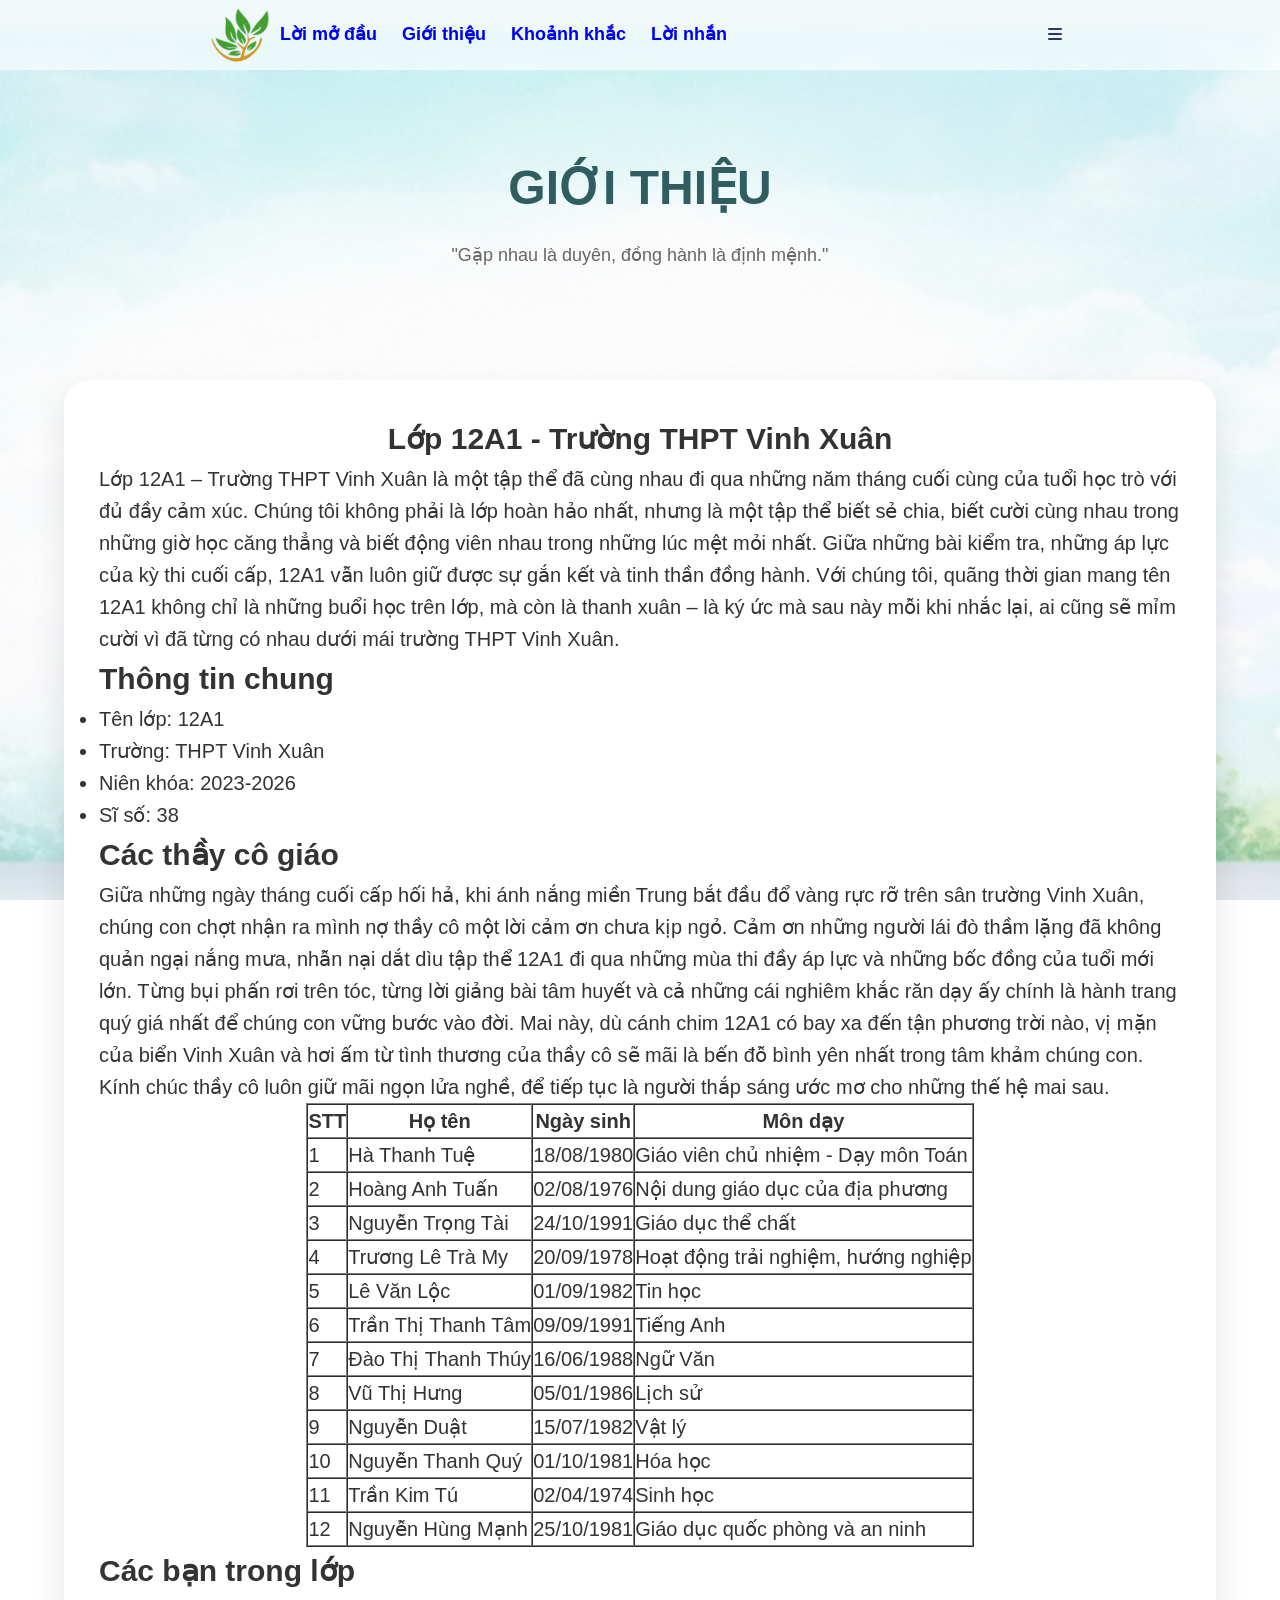
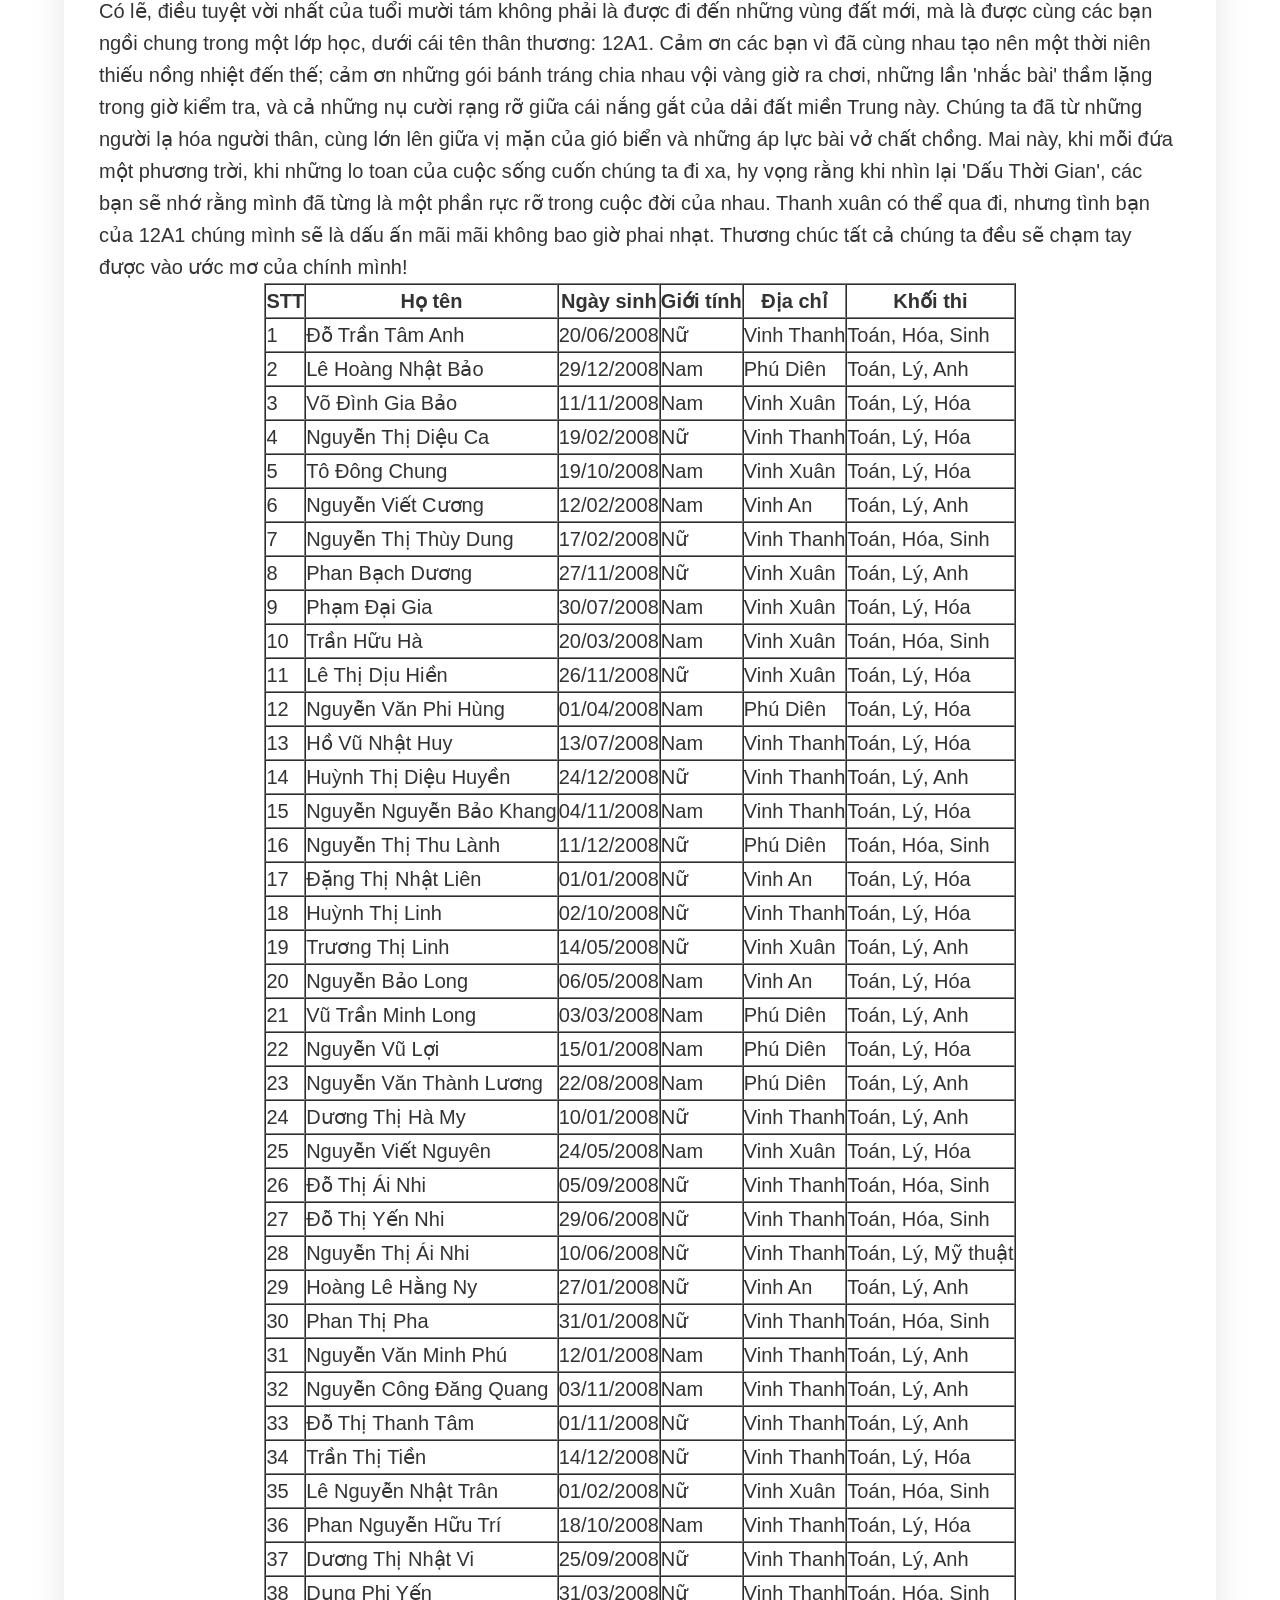
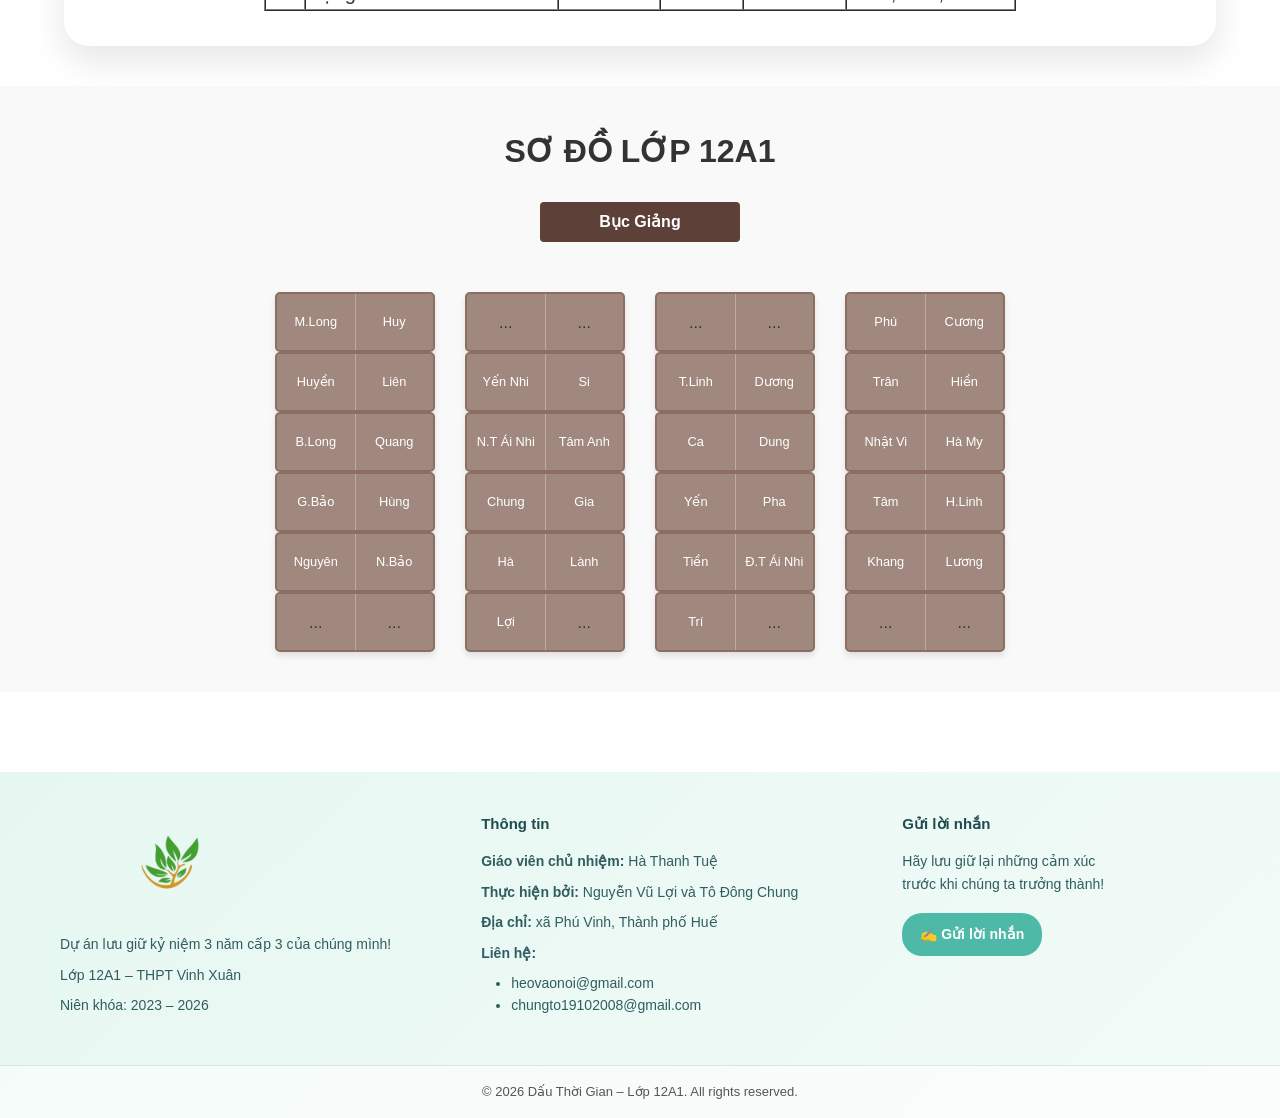
==== commit 65721477: "Update gioithieu.html" ====
--- a/gioithieu.html
+++ b/gioithieu.html
@@ -705,6 +705,8 @@
     © 2026 Dấu Thời Gian – Lớp 12A1. All rights reserved.
   </div>
 </footer>
-
+<div id="leaf-container"></div>
+<script src="script.js"></script>
 </body>
 </html>
+
--- a/css/style.css
+++ b/css/style.css
@@ -211,87 +211,194 @@
   color: #666;
 }
 
-/* ================= CARD  ================= */
+/* ================= CARD ================= */
 
 .card {
   font-size: 20px;
   background: #ffffff;
-  width: 85%;
+  width: 90%;
   margin: 40px auto;
-  padding: 30px 35px;
-  border-radius: 22px;
-  box-shadow: 0 12px 30px rgba(0, 0, 0, 0.08);
-}
-
-.card ul{
-  padding-left: 50px; /* thụt lề vào sâu hơn */
-}
-
-.card p{
-  text-align: justify;
+  padding: 35px;
+  border-radius: 25px;
+  box-shadow: 0 15px 35px rgba(0, 0, 0, 0.1);
+  position: relative; /* Cần thiết để chứa các input ẩn */
+}
+
+.section-main-title {
+  text-align: center;
+  font-size: 2.2rem;
+  color: #2d6a4f;
+  margin-bottom: 40px;
+  text-transform: uppercase;
+  letter-spacing: 2px;
+}
+
+/* ================= LOGIC ẨN HIỆN (BỔ SUNG) ================= */
+
+/* Mặc định ẩn các nhóm nội dung */
+.media-group {
+  display: none; 
+  margin-bottom: 60px;
+  padding: 20px;
+  background: #fdfdfd;
+  border-radius: 20px;
+  border: 1px solid #eee;
+  animation: slideUp 0.5s ease forwards;
+}
+
+/* Logic điều khiển hiển thị bằng CSS Selector */
+#filter-all:checked ~ .group-photo,
+#filter-all:checked ~ .group-video {
+  display: block;
+}
+
+#filter-photo:checked ~ .group-photo {
+  display: block;
+}
+
+#filter-video:checked ~ .group-video {
+  display: block;
+}
+
+/* ================= BỘ NÚT CHỌN (TABS) ================= */
+
+.media-tabs {
+  display: flex;
+  justify-content: center;
+  gap: 15px;
+  margin-bottom: 40px;
+  flex-wrap: wrap;
+}
+
+.tab-btn {
+  padding: 12px 28px;
+  border: 2px solid #2d6a4f;
+  background: transparent;
+  color: #2d6a4f;
+  border-radius: 50px;
+  font-weight: 700;
+  font-size: 1rem;
+  cursor: pointer;
+  transition: all 0.3s cubic-bezier(0.4, 0, 0.2, 1);
+  display: flex;
+  align-items: center;
+  gap: 10px;
+  user-select: none;
+}
+
+.tab-btn:hover {
+  background: rgba(45, 106, 79, 0.1);
+  transform: translateY(-3px);
+}
+
+/* Đổi màu nút khi Radio tương ứng được chọn */
+#filter-all:checked ~ .media-tabs label[for="filter-all"],
+#filter-photo:checked ~ .media-tabs label[for="filter-photo"],
+#filter-video:checked ~ .media-tabs label[for="filter-video"] {
+  background: #2d6a4f;
+  color: #ffffff;
+  box-shadow: 0 8px 20px rgba(45, 106, 79, 0.3);
+}
+
+/* ================= GALLERY (CHỈNH SỬA CHIA 3 CỘT) ================= */
+
+.group-title {
+  font-size: 1.6rem;
+  color: #457b9d;
+  margin-bottom: 25px;
+  display: flex;
+  align-items: center;
+  gap: 15px;
+  border-left: 6px solid #2d6a4f;
   padding-left: 15px;
 }
 
-.card h2 {
-  margin-bottom: 18px;
-  color: #2f5d62;
-}
-
-/* ================= GALLERY ================= */
-
 .gallery {
-  display: flex;       /* Dùng flex là đơn giản nhất */
-  grid-template-columns: repeat(auto-fit, minmax(220px, 1fr));
-  flex-wrap: wrap;     /* Cho phép xuống hàng */
-  gap: 10px;           /* Khoảng cách giữa các khối ảnh */
+  display: grid;
+  /* SỬA TẠI ĐÂY: Ép chia 3 cột đều nhau */
+  grid-template-columns: repeat(3, 1fr); 
+  gap: 25px;
   padding: 10px;
-  justify-content: center; /* Căn giữa các ảnh cho đẹp */
 }
 
 .photo {
-  background: #f7fbfa;
+  background: #ffffff;
   border-radius: 18px;
-  overflow: hidden; /*ảnh không tràn ra ngoài khi zoom */
+  overflow: hidden;
   text-align: center;
-  box-shadow: 0 6px 15px rgba(0, 0, 0, 0.06);
-  transition: transform 0.3s ease; /* Hiệu ứng mượt cho cả khối */
-  width: 48%;    /* Để 48% để dư ra 4% làm khoảng cách giữa 2 ảnh cho đẹp */
-  float: left;   /* Lệnh "thần thánh" để các khối tự bám sát vào nhau */
-  margin: 1%;      
-  box-sizing: border-box; /* Giữ cho ảnh không bị đẩy xuống khi có viền */
-  padding: 10px;
-  margin-bottom: 10px;
-}
-
-/* Hiệu ứng khi di chuột vào cả khung ảnh */
+  box-shadow: 0 8px 20px rgba(0, 0, 0, 0.08);
+  transition: all 0.4s ease;
+  display: flex;
+  flex-direction: column;
+  border: 1px solid #f0f0f0;
+}
+
 .photo:hover {
-  transform: translateY(-5px); /* Khối ảnh hơi bay lên */
-  box-shadow: 0 10px 20px rgba(0, 0, 0, 0.12);
-}
-
-.photo img {
+  transform: translateY(-10px);
+  box-shadow: 0 15px 30px rgba(0, 0, 0, 0.15);
+}
+
+.photo img, 
+.photo video {
   width: 100%;
-  height: 80%;
+  height: 250px; /* Chiều cao cố định để các ô bằng nhau */
   object-fit: cover;
-  display: block; /*CHỮ KHÔNG BỊ ĐÈ*/
-  transition: transform 0.5s ease; /* Hiệu ứng zoom mượt */
-}
-
-/* Hiệu ứng zoom ảnh khi di chuột vào khối .photo */
+  display: block;
+  transition: transform 0.6s ease;
+}
+
 .photo:hover img {
-  transform: scale(1.1); /* Ảnh phóng to 10% bên trong khung */
+  transform: scale(1.08);
 }
 
 .photo p {
   text-align: center;
   margin: 0;
-  padding: 30px 25px;
-  font-size: 30px;
-  color: #444;
+  padding: 15px 10px;
+  font-size: 1.1rem;
+  color: #333;
   font-weight: 600;
-  width: 100%;
-}
-
+  background: #fff;
+  border-top: 1px solid #f0f0f0;
+}
+
+.video-grid .photo {
+  border-bottom: 4px solid #457b9d;
+}
+
+.video-grid video {
+  background: #000;
+}
+
+/* Hiệu ứng mượt khi hiện ra */
+@keyframes slideUp {
+  from { opacity: 0; transform: translateY(20px); }
+  to { opacity: 1; transform: translateY(0); }
+}
+
+/* ================= RESPONSIVE ================= */
+
+@media (max-width: 1024px) {
+  .gallery {
+    grid-template-columns: repeat(2, 1fr); /* 2 cột cho iPad */
+  }
+}
+
+@media (max-width: 768px) {
+  .card {
+    width: 95%;
+    padding: 20px 15px;
+  }
+  
+  .gallery {
+    grid-template-columns: 1fr; /* 1 cột cho điện thoại */
+    gap: 20px;
+  }
+
+  .photo img, .photo video {
+    height: 200px;
+  }
+}
 /* ================= LỜI NHẮN ================= */
 .feedback-section {
     padding: 50px 20px;
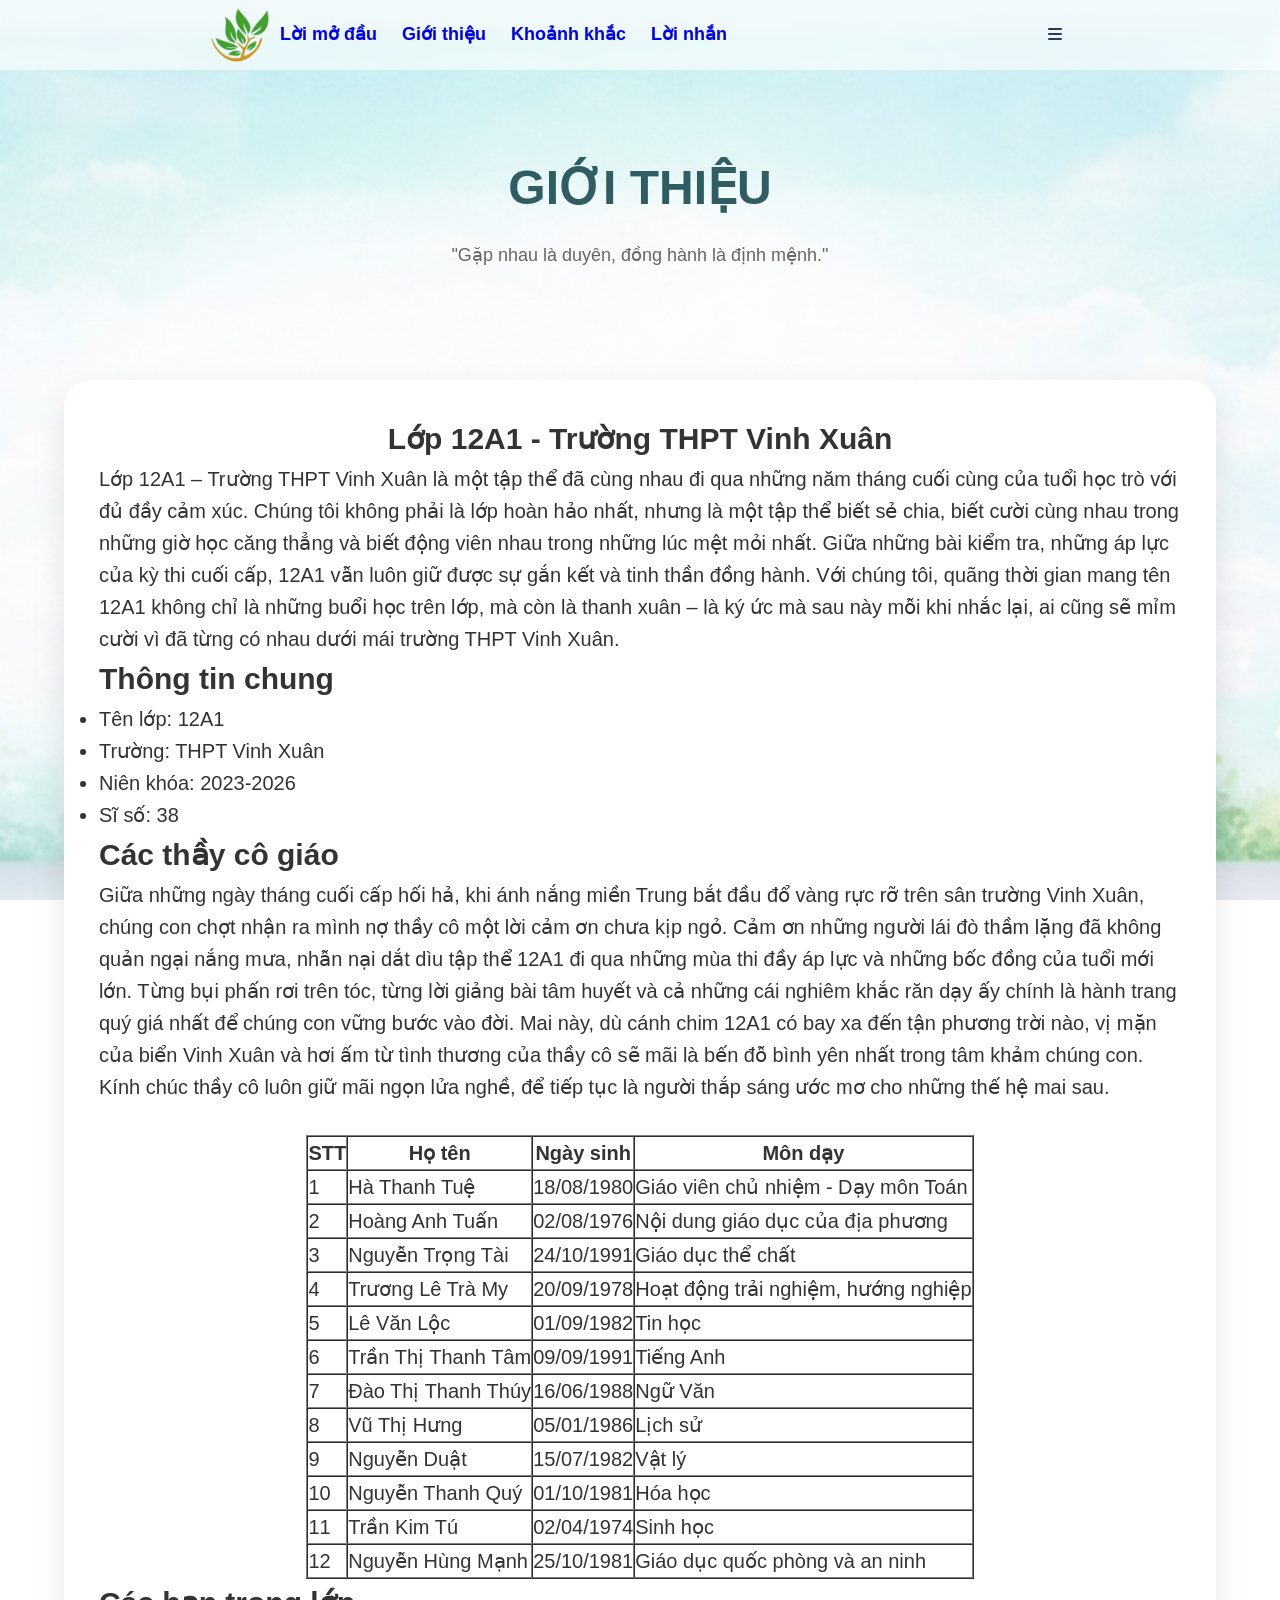
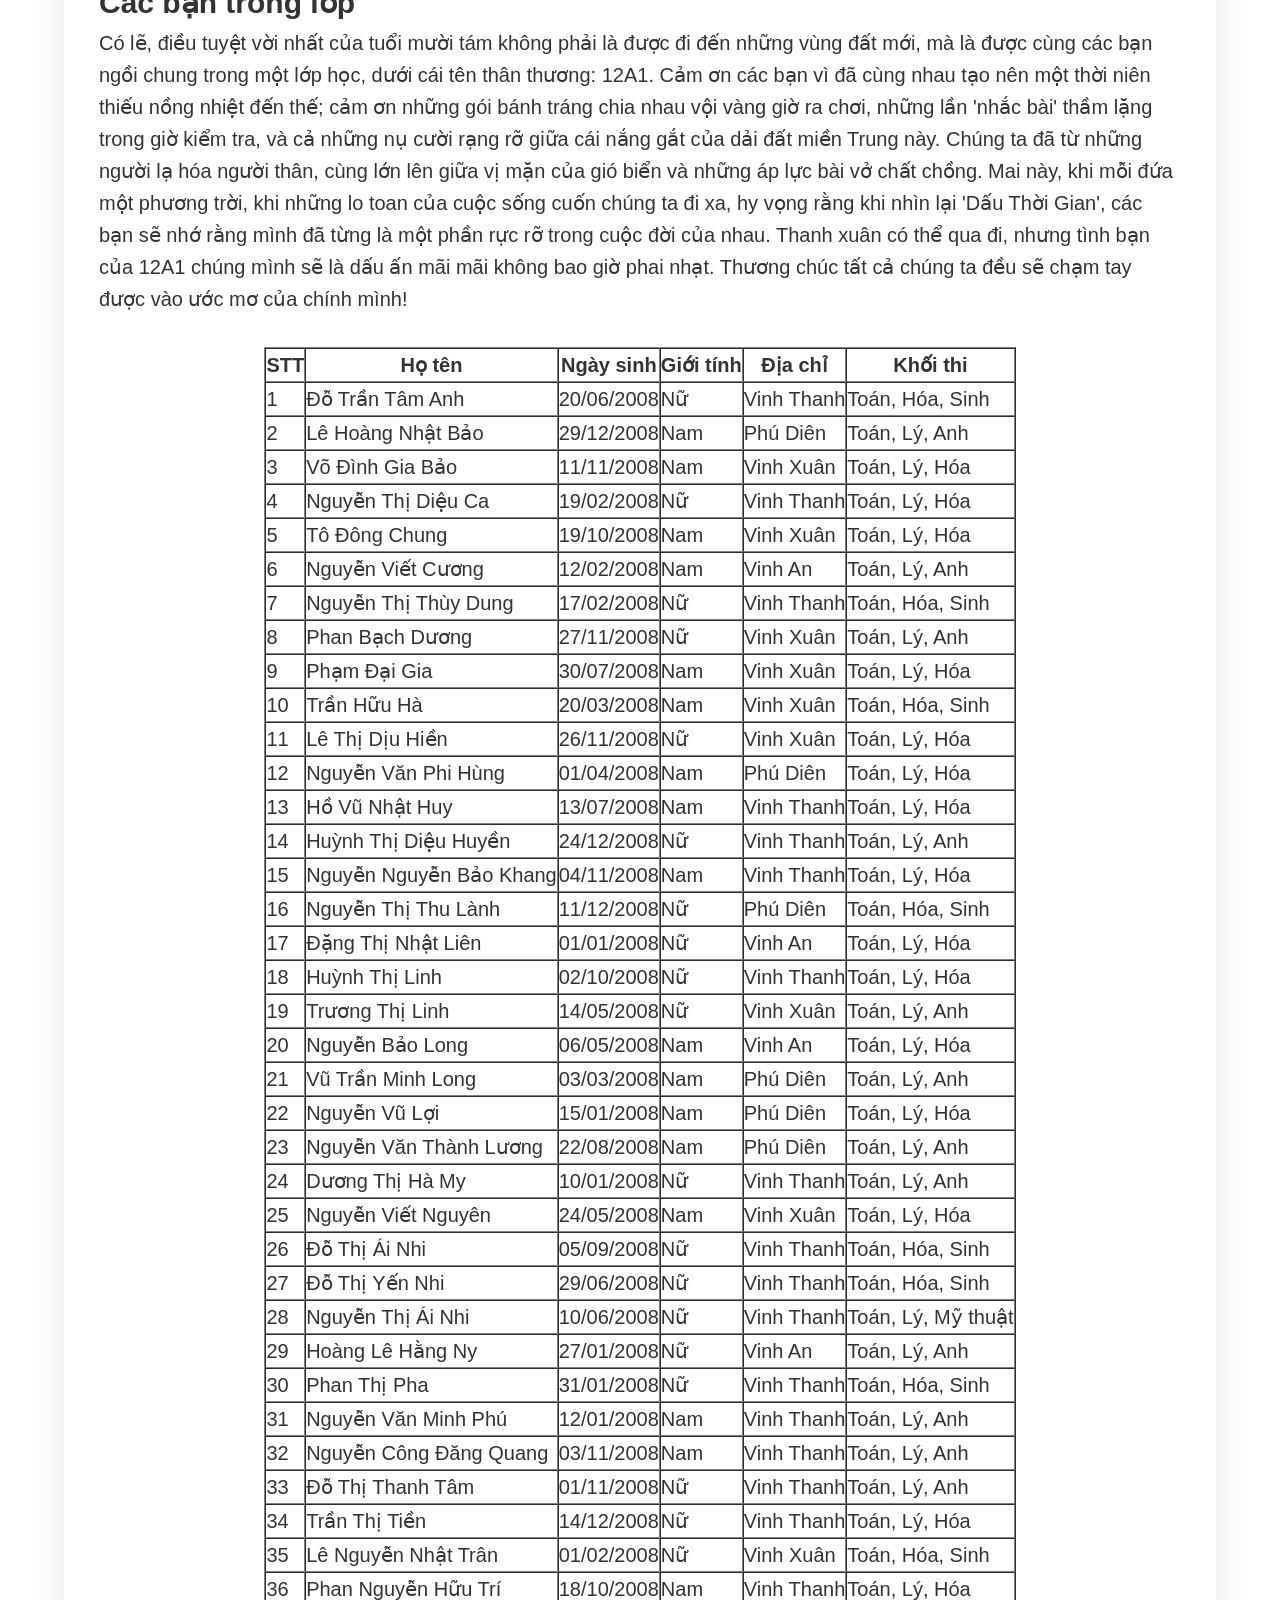
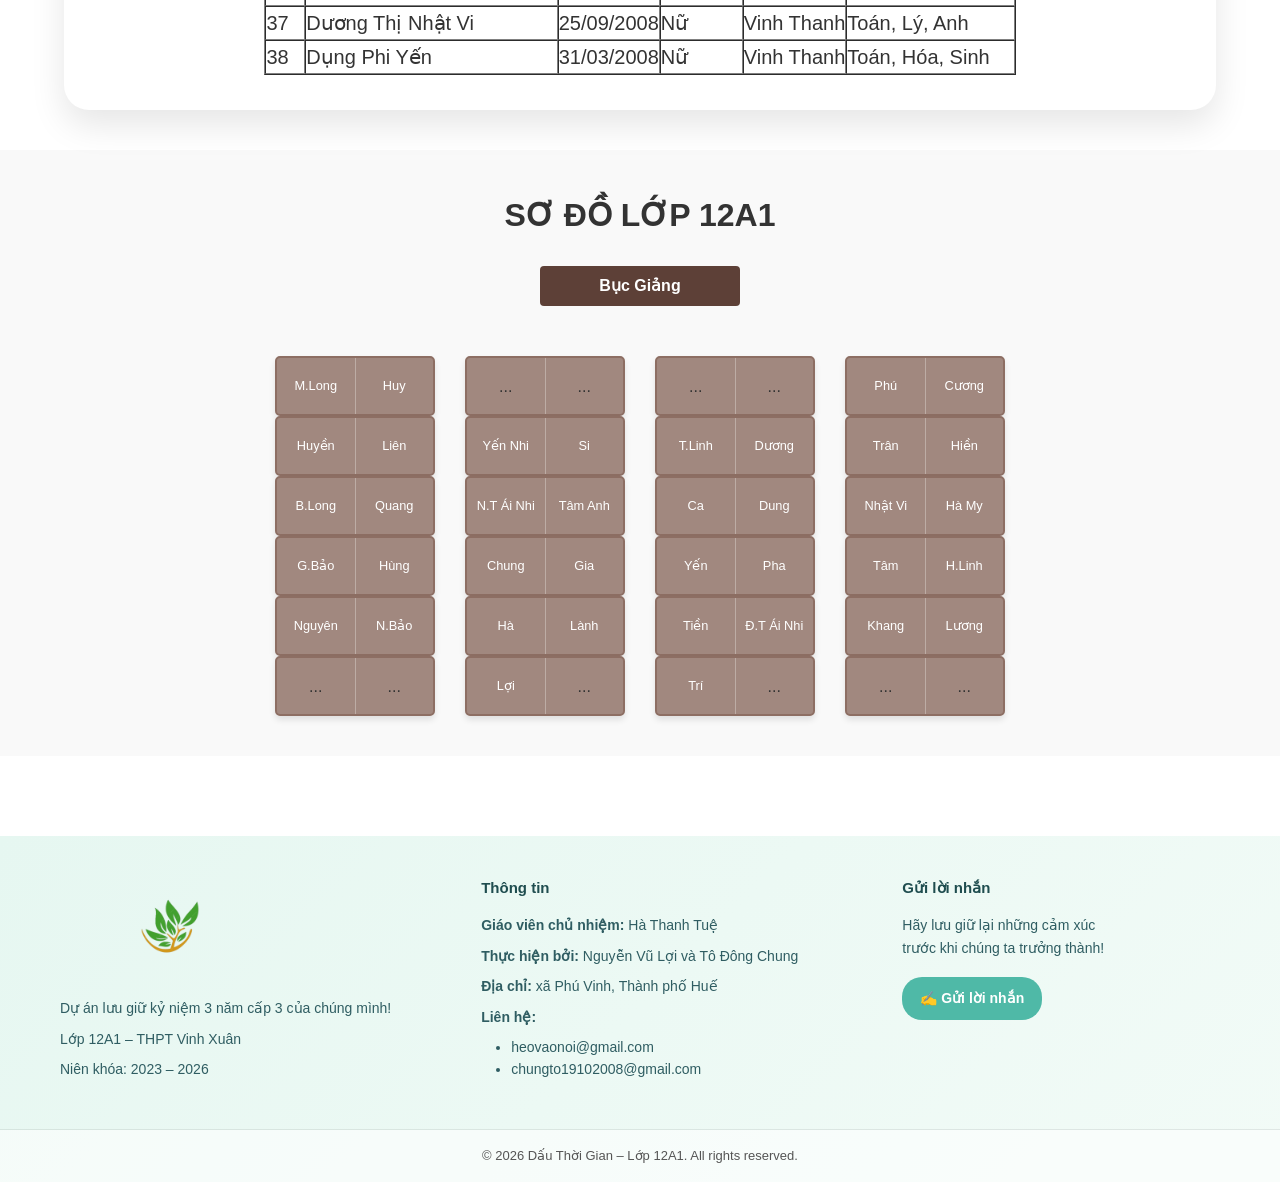
==== commit fb6d491a: "Update gioithieu.html" ====
--- a/gioithieu.html
+++ b/gioithieu.html
@@ -46,6 +46,7 @@
   </ul>
   <h2>Các thầy cô giáo</h2>
   <p>Giữa những ngày tháng cuối cấp hối hả, khi ánh nắng miền Trung bắt đầu đổ vàng rực rỡ trên sân trường Vinh Xuân, chúng con chợt nhận ra mình nợ thầy cô một lời cảm ơn chưa kịp ngỏ. Cảm ơn những người lái đò thầm lặng đã không quản ngại nắng mưa, nhẫn nại dắt dìu tập thể 12A1 đi qua những mùa thi đầy áp lực và những bốc đồng của tuổi mới lớn. Từng bụi phấn rơi trên tóc, từng lời giảng bài tâm huyết và cả những cái nghiêm khắc răn dạy ấy chính là hành trang quý giá nhất để chúng con vững bước vào đời. Mai này, dù cánh chim 12A1 có bay xa đến tận phương trời nào, vị mặn của biển Vinh Xuân và hơi ấm từ tình thương của thầy cô sẽ mãi là bến đỗ bình yên nhất trong tâm khảm chúng con. Kính chúc thầy cô luôn giữ mãi ngọn lửa nghề, để tiếp tục là người thắp sáng ước mơ cho những thế hệ mai sau.</p>
+    <br>
   <table style="margin: 0 auto;" border="1" cellspacing="0" cellpadding="8">
     <thead>
         <tr>
@@ -133,7 +134,8 @@
 
   <h2>Các bạn trong lớp</h2>
   <p>Có lẽ, điều tuyệt vời nhất của tuổi mười tám không phải là được đi đến những vùng đất mới, mà là được cùng các bạn ngồi chung trong một lớp học, dưới cái tên thân thương: 12A1. Cảm ơn các bạn vì đã cùng nhau tạo nên một thời niên thiếu nồng nhiệt đến thế; cảm ơn những gói bánh tráng chia nhau vội vàng giờ ra chơi, những lần 'nhắc bài' thầm lặng trong giờ kiểm tra, và cả những nụ cười rạng rỡ giữa cái nắng gắt của dải đất miền Trung này. Chúng ta đã từ những người lạ hóa người thân, cùng lớn lên giữa vị mặn của gió biển và những áp lực bài vở chất chồng. Mai này, khi mỗi đứa một phương trời, khi những lo toan của cuộc sống cuốn chúng ta đi xa, hy vọng rằng khi nhìn lại 'Dấu Thời Gian', các bạn sẽ nhớ rằng mình đã từng là một phần rực rỡ trong cuộc đời của nhau. Thanh xuân có thể qua đi, nhưng tình bạn của 12A1 chúng mình sẽ là dấu ấn mãi mãi không bao giờ phai nhạt. Thương chúc tất cả chúng ta đều sẽ chạm tay được vào ước mơ của chính mình!</p>
-  <table style="margin: 0 auto;" border="1" cellspacing="0" cellpadding="8">
+  <br>
+    <table style="margin: 0 auto;" border="1" cellspacing="0" cellpadding="8">
     <thead>
         <tr>
             <th>STT</th>
@@ -710,3 +712,4 @@
 </body>
 </html>
 
+
